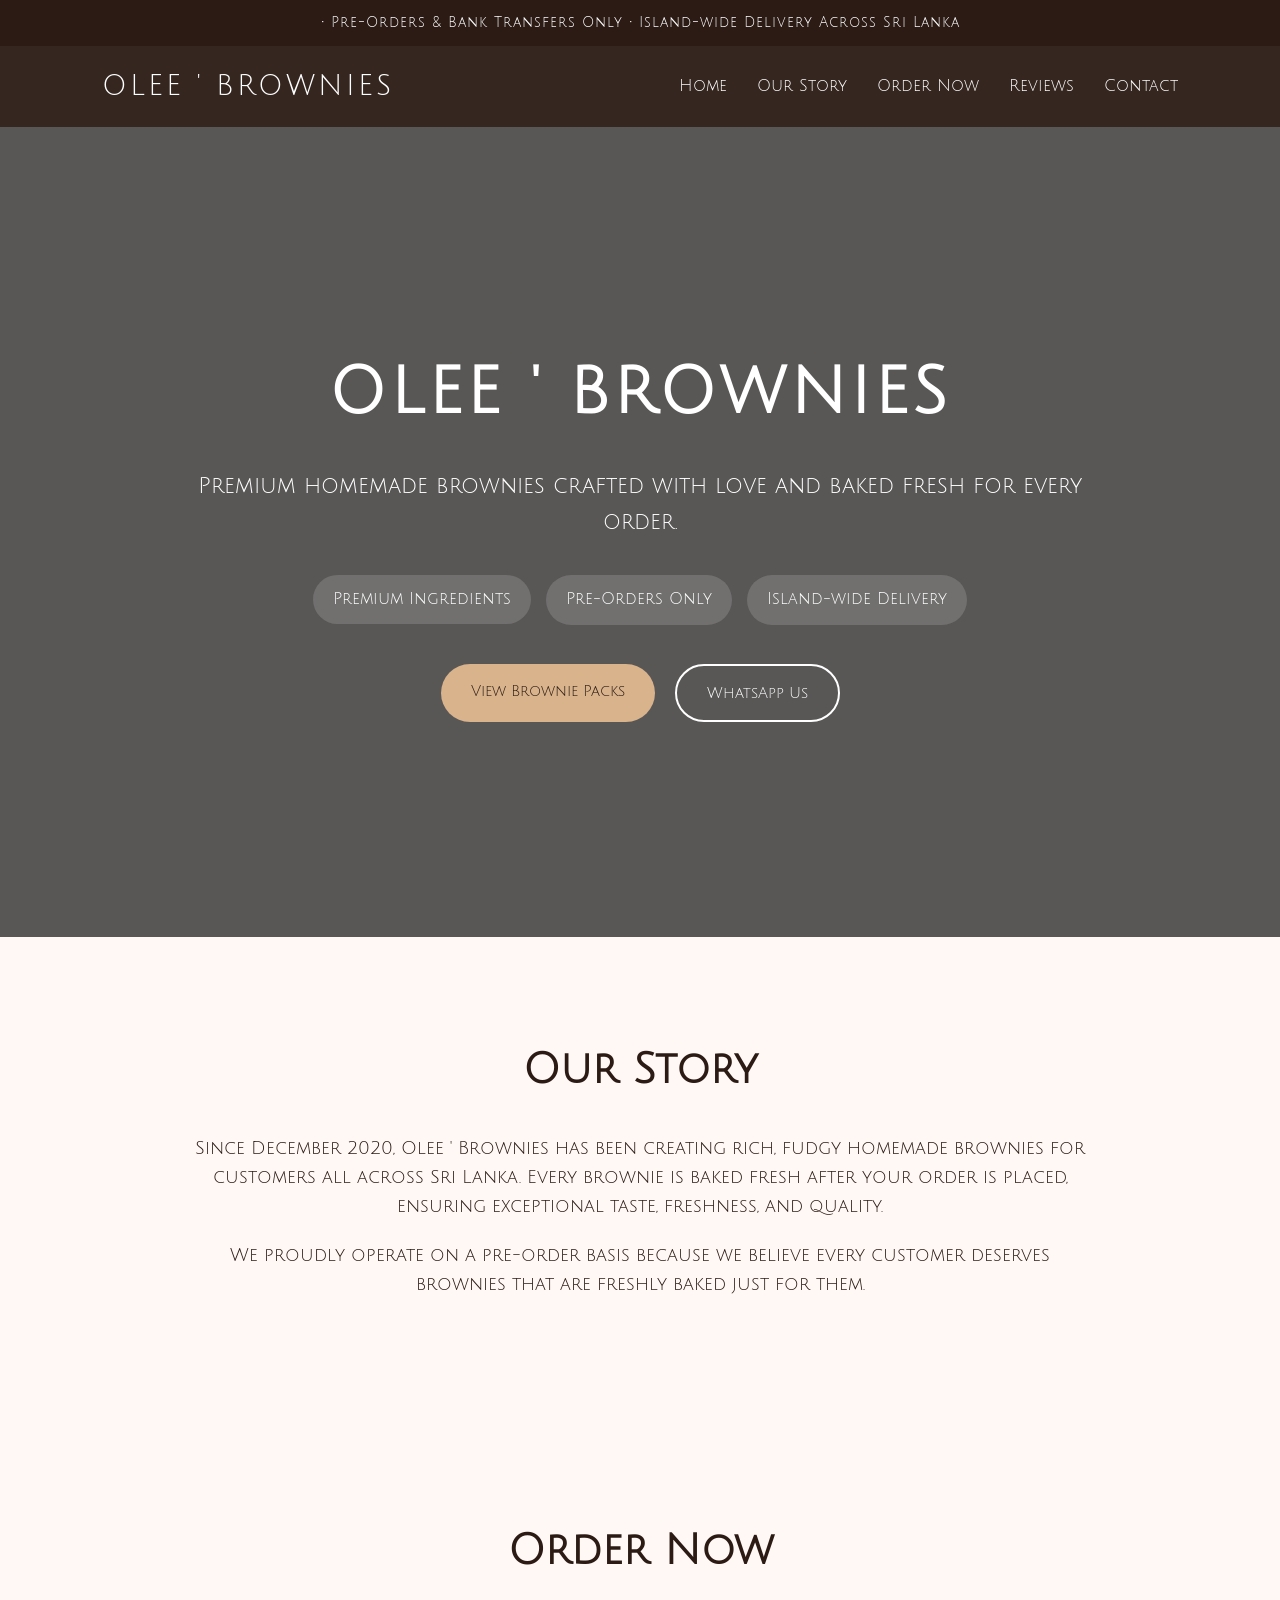
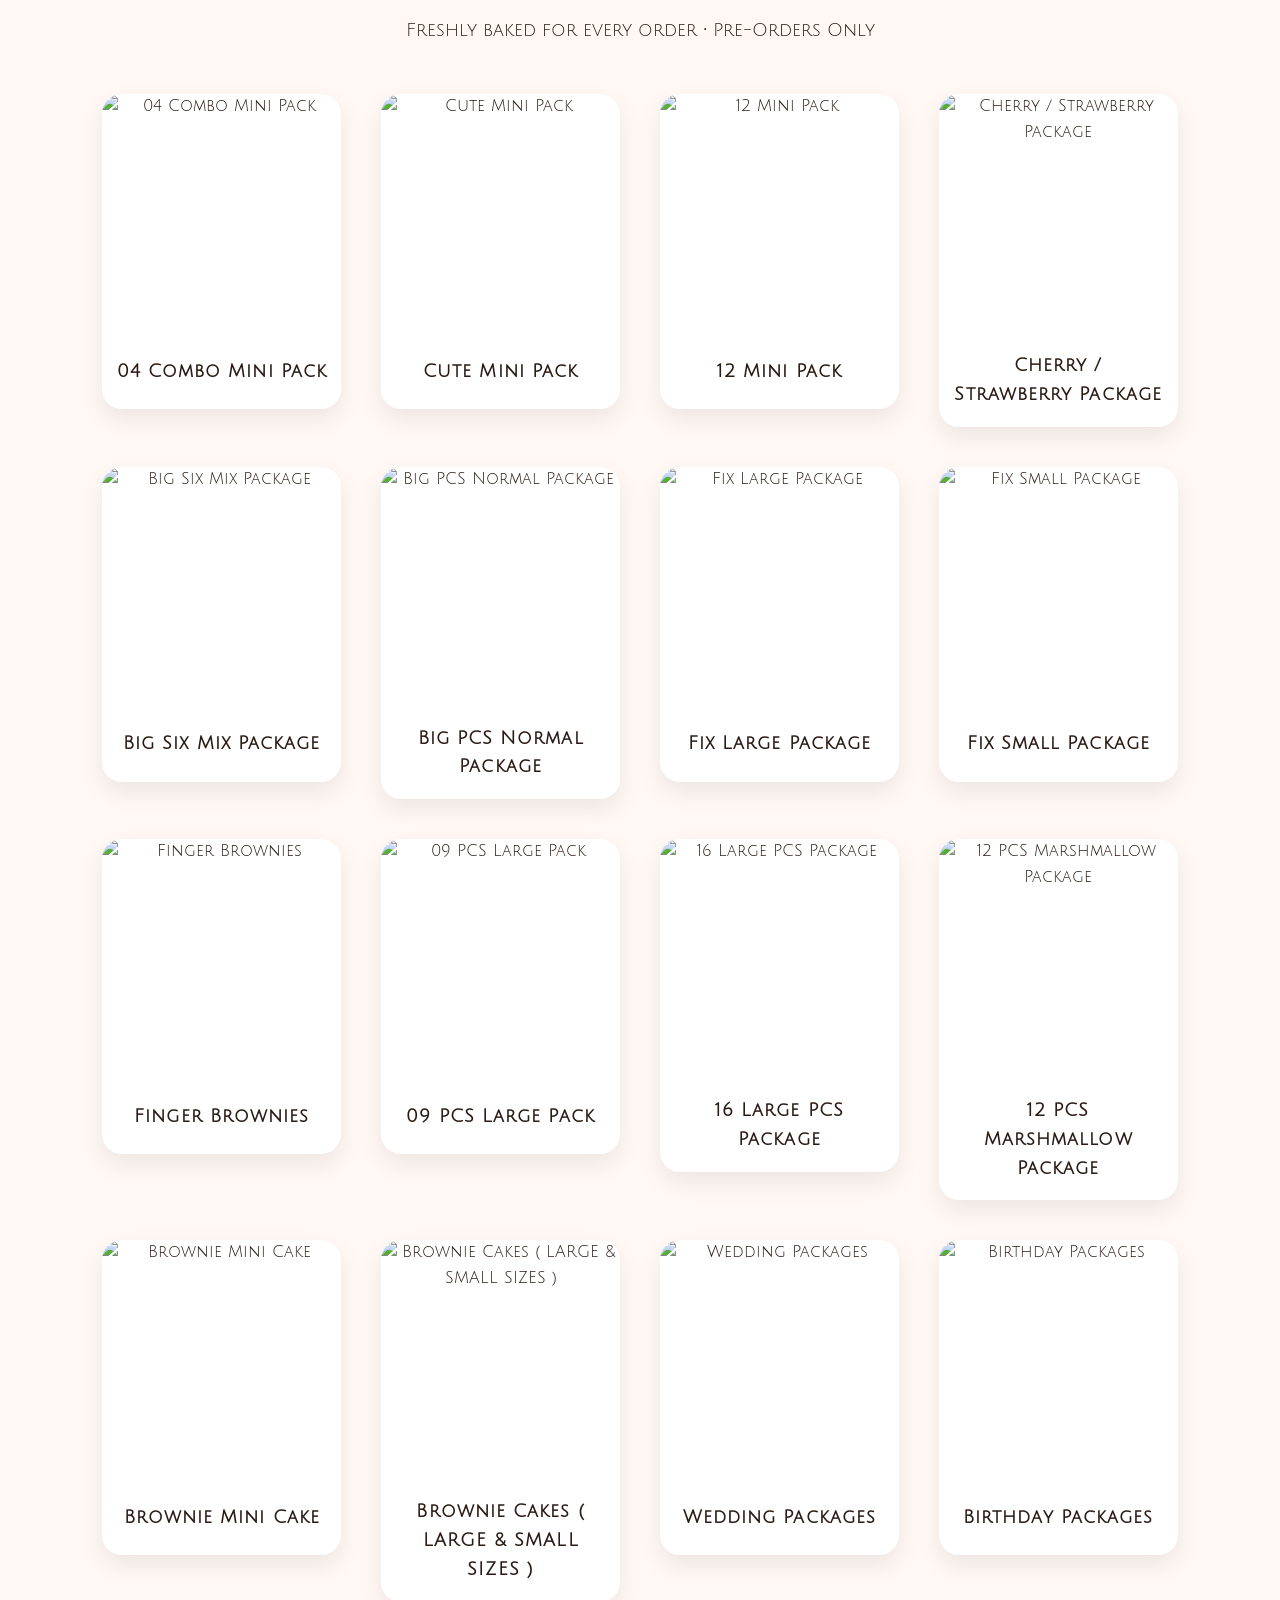
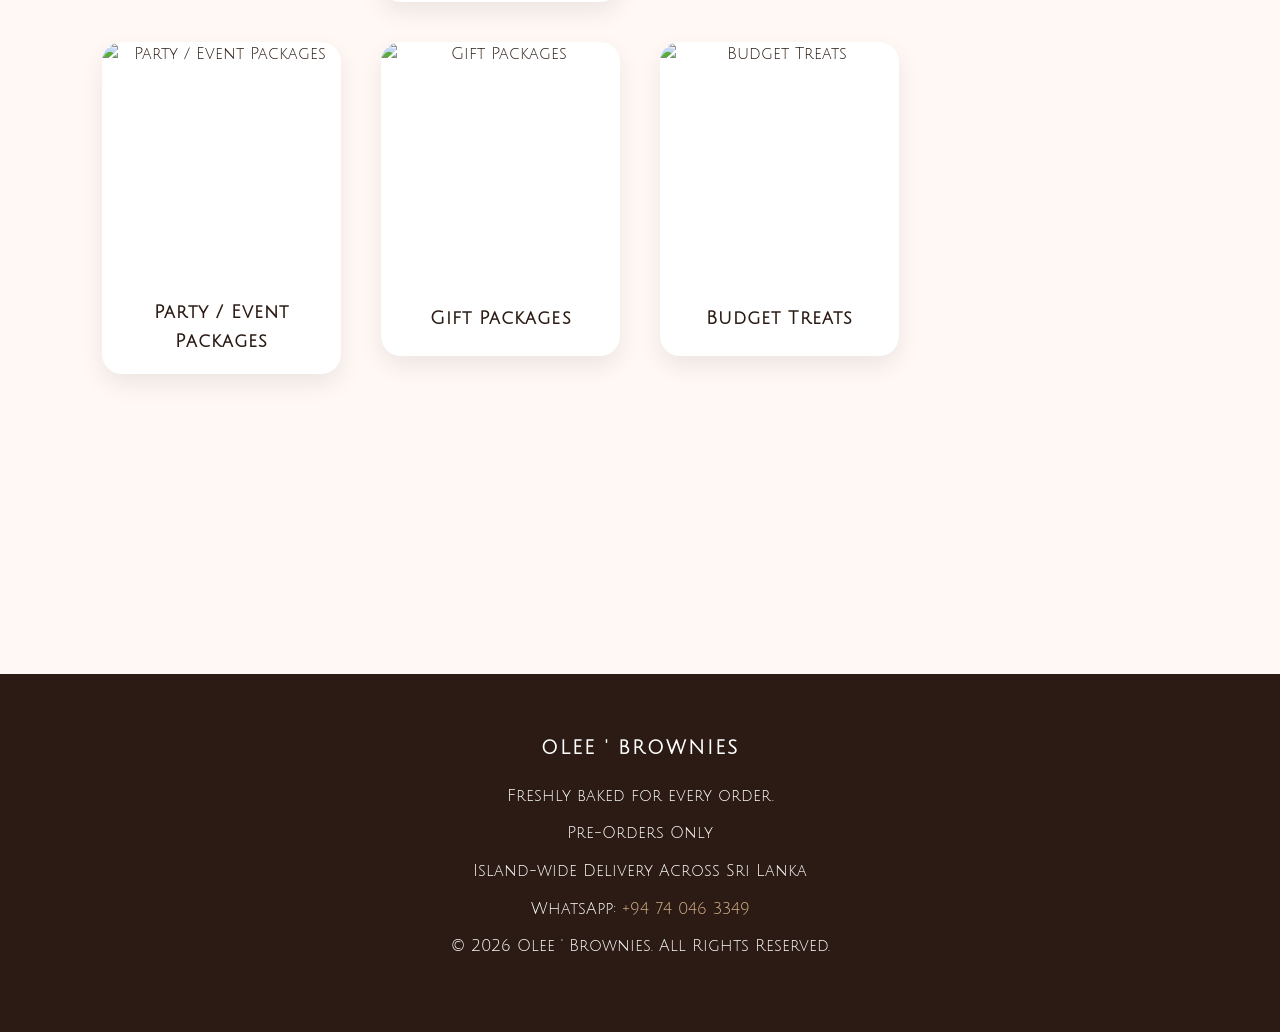
==== index.html @ cd7a1dc4 "added analytics added analytics" ====
<!DOCTYPE html>

<html lang="en">
<head>
<meta charset="utf-8"/>
<meta content="width=device-width, initial-scale=1.0" name="viewport"/>
<meta content="Olee ' Brownies offers premium homemade brownies, brownie cakes, wedding packages, birthday packages, gift boxes, and island-wide delivery across Sri Lanka. Freshly baked for every order." name="description"/>
<title>Olee ' Brownies | Premium Homemade Brownies &amp; Brownie Cakes in Sri Lanka</title>
<link href="images/logo.jpg" rel="icon" type="image/jpeg"/>
<link href="https://fonts.googleapis.com" rel="preconnect"/>
<link crossorigin="" href="https://fonts.gstatic.com" rel="preconnect"/>
<link href="https://fonts.googleapis.com/css2?family=Julius+Sans+One&amp;display=swap" rel="stylesheet"/>
<link href="style.css" rel="stylesheet"/>

<!-- Google Analytics -->
<script async src="https://www.googletagmanager.com/gtag/js?id=G-XQJYJ0SX4F"></script>
<script>
  window.dataLayer = window.dataLayer || [];
  function gtag(){dataLayer.push(arguments);}
  gtag('js', new Date());

  gtag('config', 'G-XQJYJ0SX4F');
</script>
</head>

<body>
<!-- Announcement Bar -->
<div class="announcement-bar">
          •  Pre-Orders &amp; Bank Transfers Only • Island-wide Delivery Across Sri Lanka
    </div>
<!-- Navigation -->
<nav class="navbar">
<div class="logo">OLEE ' BROWNIES</div>
<ul class="nav-links">
<li><a href="#home">Home</a></li>
<li><a href="#story">Our Story</a></li>
<li><a href="#products">Order Now</a></li>
<li><a href="#reviews">Reviews</a></li>
<li><a href="#contact">Contact</a></li>
</ul>
</nav>
<!-- Hero Section -->
<header class="hero" id="home">
<div class="hero-content">
<h1>OLEE ' BROWNIES</h1>
<p>
                Premium homemade brownies crafted with love and baked fresh for every order.
            </p>
<div class="hero-tags">
<span> Premium Ingredients</span>
<span> Pre-Orders Only</span>
<span> Island-wide Delivery</span>
</div>
<div class="hero-buttons">
<a class="btn primary" href="#products">
                    View Brownie Packs
                </a>
<a class="btn secondary" href="https://wa.me/94740463349" target="_blank">
                    WhatsApp Us
                </a>
</div>
</div>
</header>
<!-- Story -->
<section class="section" id="story">
<h2>Our Story</h2>
<p>
            Since December 2020, Olee ' Brownies has been creating rich,
            fudgy homemade brownies for customers all across Sri Lanka.

            Every brownie is baked fresh after your order is placed,
            ensuring exceptional taste, freshness, and quality.
        </p>
<p>
            We proudly operate on a pre-order basis because we believe
            every customer deserves brownies that are freshly baked just for them.
        </p>
</section>
<!-- Products -->
<section class="section" id="products"><h2>Order Now</h2><p class="section-subtitle">Freshly baked for every order • Pre-Orders Only</p><div class="catalog-grid" id="productGrid"></div></section>


<!-- Reviews -->
<section class="section" id="reviews">
<!-- Elfsight Google Reviews | Untitled Google Reviews -->
<script async="" src="https://elfsightcdn.com/platform.js"></script>
<div class="elfsight-app-b233a08d-9546-4396-a760-d1d3bc29a9dc" data-elfsight-app-lazy=""></div>
</section>
<!-- Contact -->
<footer class="footer" id="contact">
<h3>OLEE ' BROWNIES</h3>
<p>
            Freshly baked for every order.
        </p>
<p>
             Pre-Orders Only
        </p>
<p>
             Island-wide Delivery Across Sri Lanka
        </p>
<p>
             WhatsApp:
            <a href="https://wa.me/94740463349">
                +94 74 046 3349
            </a>
</p>
<p>
            © 2026 Olee ' Brownies. All Rights Reserved.
        </p>
</footer>
<script src="products.js"></script>
</body>

</html>
---- style.css ----
/* =========================
   GLOBAL STYLES
========================= */

*{
    margin:0;
    padding:0;
    box-sizing:border-box;
}

html{
    scroll-behavior:smooth;
}

body{
    font-family:"Julius Sans One", sans-serif;
    background:#fff8f5;
    color:#2b1b14;
    line-height:1.6;
}

/* =========================
   ANNOUNCEMENT BAR
========================= */

.announcement-bar{
    background:#2b1b14;
    color:white;
    text-align:center;
    padding:12px;
    font-size:14px;
    letter-spacing:1px;
}

/* =========================
   NAVBAR
========================= */

.navbar{
    position:sticky;
    top:0;
    width:100%;

    background:rgba(43,27,20,0.95);
    backdrop-filter:blur(10px);

    display:flex;
    justify-content:space-between;
    align-items:center;

    padding:18px 8%;
    z-index:1000;
}

.logo{
    color:white;
    font-size:28px;
    letter-spacing:3px;
}

.nav-links{
    display:flex;
    list-style:none;
    gap:30px;
}

.nav-links a{
    text-decoration:none;
    color:white;
    transition:0.3s;
}

.nav-links a:hover{
    color:#d9b38c;
}

/* =========================
   HERO SECTION
========================= */

.hero{
    min-height:90vh;

    display:flex;
    justify-content:center;
    align-items:center;

    text-align:center;
    padding:0 20px;

    background:
        linear-gradient(
            rgba(0,0,0,0.65),
            rgba(0,0,0,0.65)
        ),
        url("images/hero.jpg");

    background-size:cover;
    background-position:center;
}

.hero-content{
    max-width:900px;
    color:white;
}

.hero h1{
    font-size:64px;
    letter-spacing:4px;
    margin-bottom:25px;
}

.hero p{
    font-size:22px;
    margin-bottom:35px;
}

.hero-tags{
    display:flex;
    justify-content:center;
    flex-wrap:wrap;
    gap:15px;
    margin-bottom:40px;
}

.hero-tags span{
    background:rgba(255,255,255,0.15);
    padding:12px 20px;
    border-radius:30px;
    backdrop-filter:blur(5px);
}

.hero-buttons{
    display:flex;
    justify-content:center;
    flex-wrap:wrap;
    gap:20px;
}

.btn{
    text-decoration:none;
    padding:15px 30px;
    border-radius:50px;
    transition:0.3s;
    font-size:15px;
}

.primary{
    background:#d9b38c;
    color:#2b1b14;
}

.primary:hover{
    transform:translateY(-3px);
}

.secondary{
    border:2px solid white;
    color:white;
}

.secondary:hover{
    background:white;
    color:#2b1b14;
}

/* =========================
   SECTIONS
========================= */

.section{
    padding:100px 8%;
    text-align:center;
}

.section h2{
    font-size:42px;
    margin-bottom:30px;
}

.section p{
    max-width:900px;
    margin:auto;
    margin-bottom:20px;
    font-size:18px;
}

.section-subtitle{
    margin-bottom:50px;
}

/* =========================
   PRODUCTS GRID
========================= */

.products-grid{
    width:100%;
    max-width:1200px;
    margin:50px auto 0;

    display:grid !important;
    grid-template-columns:repeat(4, minmax(0, 1fr)) !important;

    gap:40px;

    align-items:start;
}

/* =========================
   PRODUCT CARD
========================= */

.product-card{
    width:100% !important;
    max-width:none !important;

    background:white;
    border-radius:20px;
    overflow:hidden;

    box-shadow:0 10px 25px rgba(0,0,0,0.08);

    transition:0.3s;
}

.product-card:hover{
    transform:translateY(-10px);
}

/* =========================
   NORMAL SINGLE PRODUCT IMAGE
========================= */

.product-card > img{
    display:block;

    width:100%;
    height:280px;

    object-fit:cover;
}

/* =========================
   NORMAL TWO-IMAGE PRODUCTS
========================= */

.product-images{
    display:flex;
    gap:10px;

    margin-bottom:15px;
}

.product-images img{
    display:block;

    width:50%;
    height:180px;

    object-fit:cover;
    border-radius:12px;
}

/* =========================
   PRODUCT TEXT
========================= */

.product-card h3{
    margin:18px 0 8px;
    padding:0 18px;

    font-size:20px;
}

.product-card p{
    padding:0 18px;
    margin-bottom:12px;

    font-size:15px;
}

.product-card h4{
    font-size:22px;
    margin-bottom:15px;
}

/* =========================
   ORDER BUTTON
========================= */

.order-btn{
    display:block;

    margin:15px 18px 18px;
    padding:13px;

    background:#25D366;
    color:white;

    text-decoration:none;
    text-align:center;

    border-radius:12px;

    transition:0.3s;
}

.order-btn:hover{
    transform:scale(1.03);
}

/* =========================
   04 COMBO MINI PACK SLIDER
   KEEP WORKING VERSION
========================= */

.product-slider{
    position:relative;

    width:100%;
    height:280px;

    overflow:hidden;

    background:#f5f5f5;
}

.slider-track{
    display:flex;

    width:200%;
    height:280px;

    transition:transform 0.4s ease;
}

.slider-track img{
    display:block;

    width:50% !important;
    height:280px !important;

    object-fit:cover !important;

    flex-shrink:0;
}

/* =========================
   SLIDER ARROWS
========================= */

.slider-btn{
    position:absolute;

    top:50%;
    transform:translateY(-50%);

    width:42px;
    height:42px;

    border:none;
    border-radius:50%;

    background:rgba(43,27,20,0.75);
    color:white;

    font-size:22px;

    cursor:pointer;

    display:flex;
    align-items:center;
    justify-content:center;

    z-index:10;
}

.slider-btn:hover{
    background:rgba(43,27,20,0.95);
}

.slider-prev{
    left:12px;
}

.slider-next{
    right:12px;
}

/* =========================
   SLIDER DOTS
========================= */

.slider-dots{
    position:absolute;

    bottom:12px;
    left:50%;

    transform:translateX(-50%);

    display:flex;
    gap:8px;

    z-index:10;
}

.slider-dot{
    width:9px;
    height:9px;

    border-radius:50%;

    background:rgba(255,255,255,0.7);

    cursor:pointer;
}

.slider-dot.active{
    background:white;
}

/* =========================
   REVIEWS
========================= */

.review-card{
    max-width:700px;

    margin:30px auto;

    background:white;

    padding:30px;

    border-radius:20px;

    box-shadow:0 10px 25px rgba(0,0,0,0.08);
}

/* =========================
   FOOTER
========================= */

.footer{
    background:#2b1b14;
    color:white;

    text-align:center;

    padding:60px 20px;
}

.footer h3{
    margin-bottom:20px;
    letter-spacing:2px;
}

.footer p{
    margin-bottom:12px;
}

.footer a{
    color:#d9b38c;
    text-decoration:none;
}

/* =========================
   LARGE TABLET / SMALL DESKTOP
========================= */

@media(max-width:1250px){

    .products-grid{
        grid-template-columns:repeat(3,250px);
        column-gap:40px;
        row-gap:45px;
    }

}

/* =========================
   TABLET
========================= */

@media(max-width:900px){

    .products-grid{
        grid-template-columns:repeat(2,250px);
        column-gap:35px;
        row-gap:40px;
    }

}

/* =========================
   MOBILE
========================= */

@media(max-width:768px){

    .navbar{
        flex-direction:column;
        gap:20px;
        padding:20px;
    }

    .nav-links{
        flex-wrap:wrap;
        justify-content:center;
        gap:15px;
    }

    .hero h1{
        font-size:42px;
    }

    .hero p{
        font-size:18px;
    }

    .hero-buttons{
        flex-direction:column;
        align-items:center;
    }

    .btn{
        width:250px;
    }

    .section{
        padding:80px 20px;
    }

    .section h2{
        font-size:34px;
    }

    .products-grid{
        grid-template-columns:repeat(2,250px);
        column-gap:25px;
        row-gap:35px;
    }

}

/* =========================
   SMALL MOBILE
========================= */

@media(max-width:560px){

    .products-grid{
        grid-template-columns:250px;
        justify-content:center;
        row-gap:35px;
    }

    .product-card{
        width:250px;
    }

}
@media(max-width:1100px){

    .products-grid{
        grid-template-columns:repeat(3, minmax(0,1fr)) !important;
    }

}

@media(max-width:800px){

    .products-grid{
        grid-template-columns:repeat(2, minmax(0,1fr)) !important;
    }

}

@media(max-width:550px){

    .products-grid{
        grid-template-columns:1fr !important;
        max-width:280px;
    }

}

/* =========================
   NEW PRODUCT CATALOG CARDS
   ========================= */

.catalog-grid{
    width:100%;
    max-width:1200px;
    margin:50px auto 0;
    display:grid;
    grid-template-columns:repeat(4, minmax(0, 1fr));
    gap:40px;
    align-items:start;
}

.catalog-card{
    display:block;
    width:100%;
    background:white;
    color:#2b1b14;
    text-decoration:none;
    border-radius:20px;
    overflow:hidden;
    box-shadow:0 10px 25px rgba(0,0,0,0.08);
    transition:transform .3s ease, box-shadow .3s ease;
}

.catalog-card:hover{
    transform:translateY(-8px);
    box-shadow:0 14px 30px rgba(0,0,0,0.12);
}

.catalog-card-image{
    display:block;
    width:100%;
    aspect-ratio:1 / 1;
    object-fit:cover;
}

.catalog-card-name{
    min-height:76px;
    display:flex;
    align-items:center;
    justify-content:center;
    text-align:center;
    padding:18px 14px;
    font-size:18px;
    letter-spacing:.06em;
}

/* =========================
   PRODUCT DETAILS PAGE
   ========================= */

.details-back-top{
    color:white;
    text-decoration:none;
    font-size:14px;
    border:1px solid rgba(255,255,255,.45);
    padding:10px 16px;
    border-radius:30px;
}

.product-details-page{
    padding:70px 8% 100px;
}

.details-layout{
    max-width:1150px;
    margin:0 auto;
    display:grid;
    grid-template-columns:minmax(0,1.05fr) minmax(0,.95fr);
    gap:55px;
    align-items:start;
}

.details-main-image-wrap{
    position:relative;
    width:100%;
    overflow:hidden;
    border-radius:22px;
    background:#f5f5f5;
}

.details-main-image{
    display:block;
    width:100%;
    aspect-ratio:1 / 1;
    object-fit:cover;
}

.details-arrow{
    position:absolute;
    top:50%;
    transform:translateY(-50%);
    width:44px;
    height:44px;
    border:0;
    border-radius:50%;
    background:rgba(43,27,20,.75);
    color:white;
    font-size:22px;
    cursor:pointer;
}

.details-prev{left:14px}
.details-next{right:14px}

.details-thumbnails{
    display:flex;
    gap:12px;
    margin-top:14px;
    flex-wrap:wrap;
}

.details-thumb{
    width:78px;
    height:78px;
    padding:0;
    overflow:hidden;
    border:2px solid transparent;
    border-radius:12px;
    background:none;
    cursor:pointer;
}

.details-thumb.active{border-color:#2b1b14}

.details-thumb img{
    display:block;
    width:100%;
    height:100%;
    object-fit:cover;
}

.details-info{
    padding-top:10px;
}

.details-label{
    font-size:12px;
    letter-spacing:2px;
    opacity:.6;
    margin-bottom:14px;
}

.details-info h1{
    font-size:38px;
    line-height:1.25;
    letter-spacing:2px;
}

.details-price{
    font-size:25px;
    margin:24px 0;
}

.details-divider{
    height:1px;
    background:rgba(43,27,20,.12);
    margin:25px 0;
}

.details-info h2{
    font-size:17px;
    letter-spacing:1px;
    margin-bottom:14px;
}

.details-info > p{
    font-size:16px;
    line-height:2;
    white-space:pre-line;
    opacity:.75;
}

.details-order-btn{
    display:block;
    margin-top:30px;
    padding:16px 18px;
    background:#25D366;
    color:white;
    text-align:center;
    text-decoration:none;
    border-radius:12px;
    transition:.3s;
}

.details-order-btn:hover{transform:scale(1.02)}

.product-not-found{
    max-width:700px;
    margin:80px auto;
    text-align:center;
}

.back-products{
    display:inline-block;
    margin-top:20px;
    color:#2b1b14;
}

@media(max-width:1150px){
    .catalog-grid{grid-template-columns:repeat(3,minmax(0,1fr));}
}

@media(max-width:900px){
    .catalog-grid{grid-template-columns:repeat(2,minmax(0,1fr)); gap:30px;}
    .details-layout{grid-template-columns:1fr; gap:35px;}
}

@media(max-width:600px){
    .catalog-grid{grid-template-columns:1fr; max-width:330px;}
    .catalog-card-name{min-height:68px; font-size:17px;}
    .product-details-page{padding:45px 20px 70px;}
    .details-info h1{font-size:30px;}
    .details-back-top{font-size:12px; padding:8px 12px;}
}
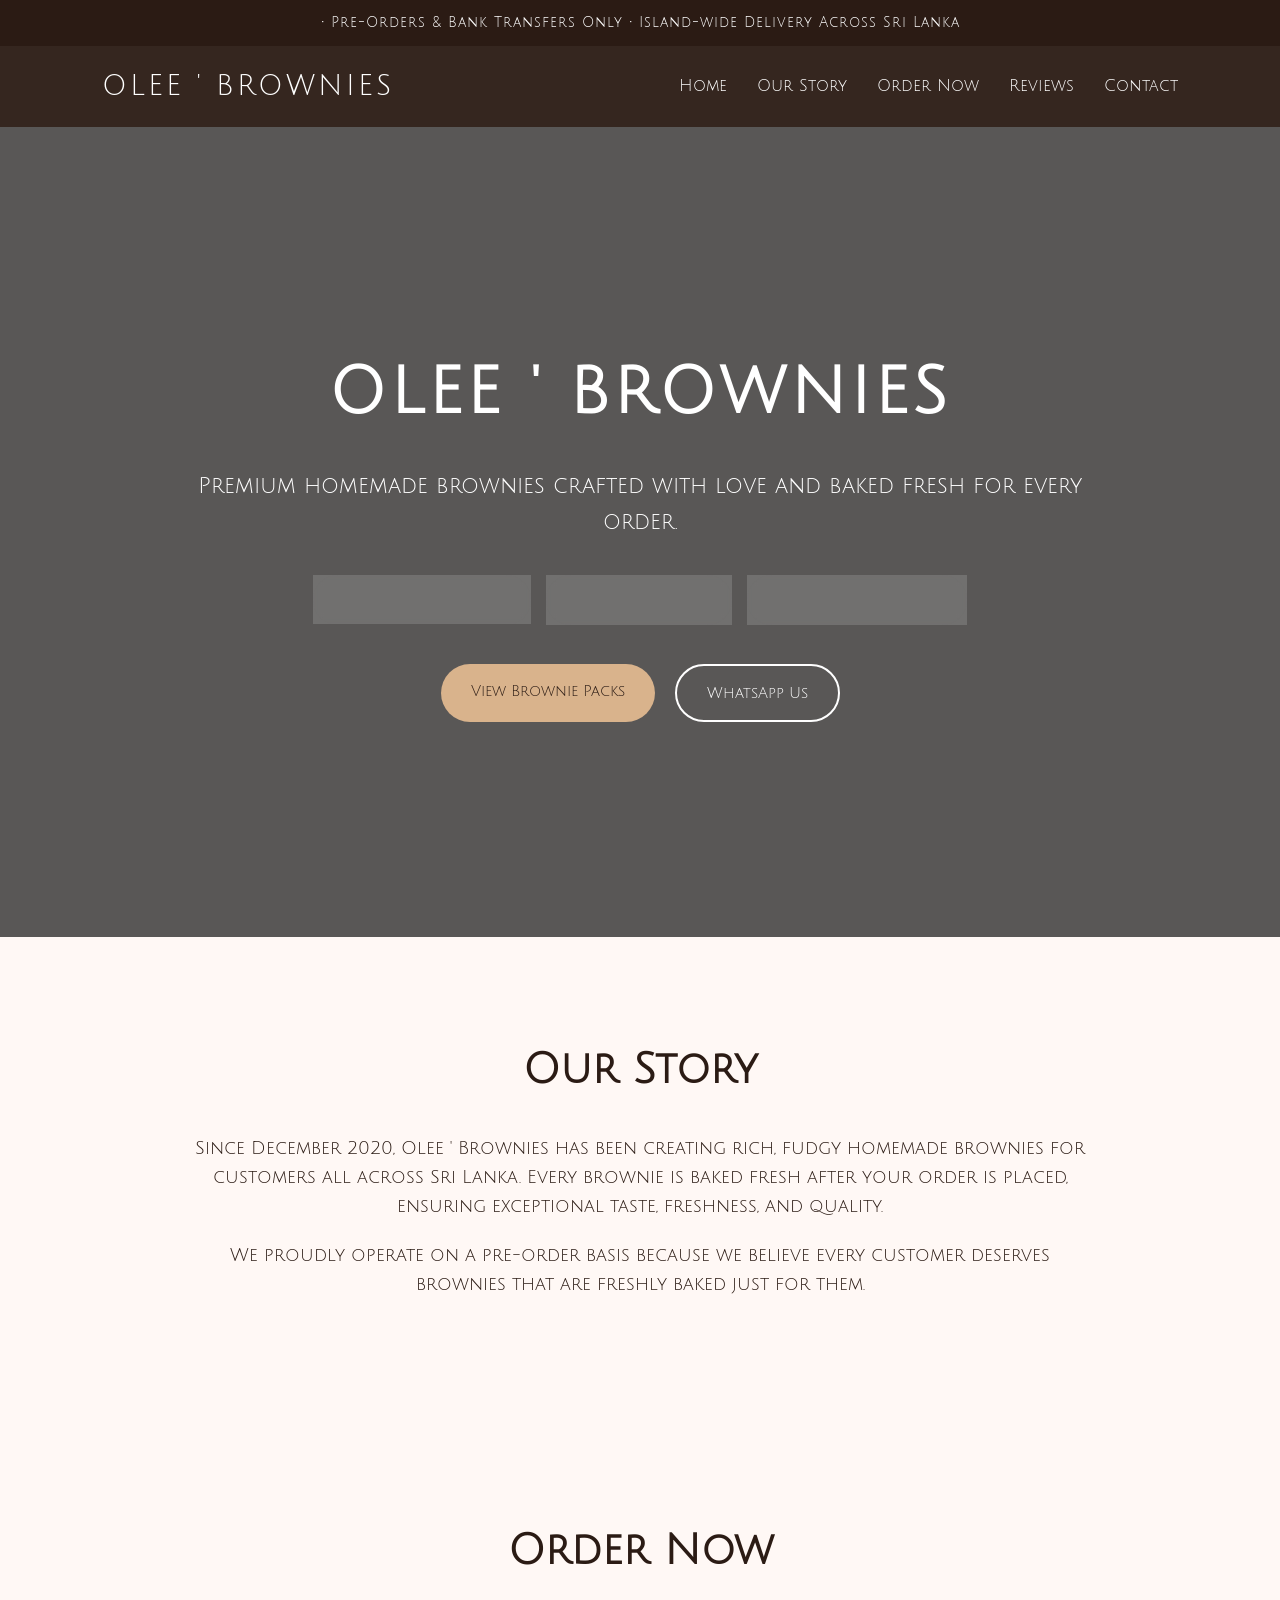
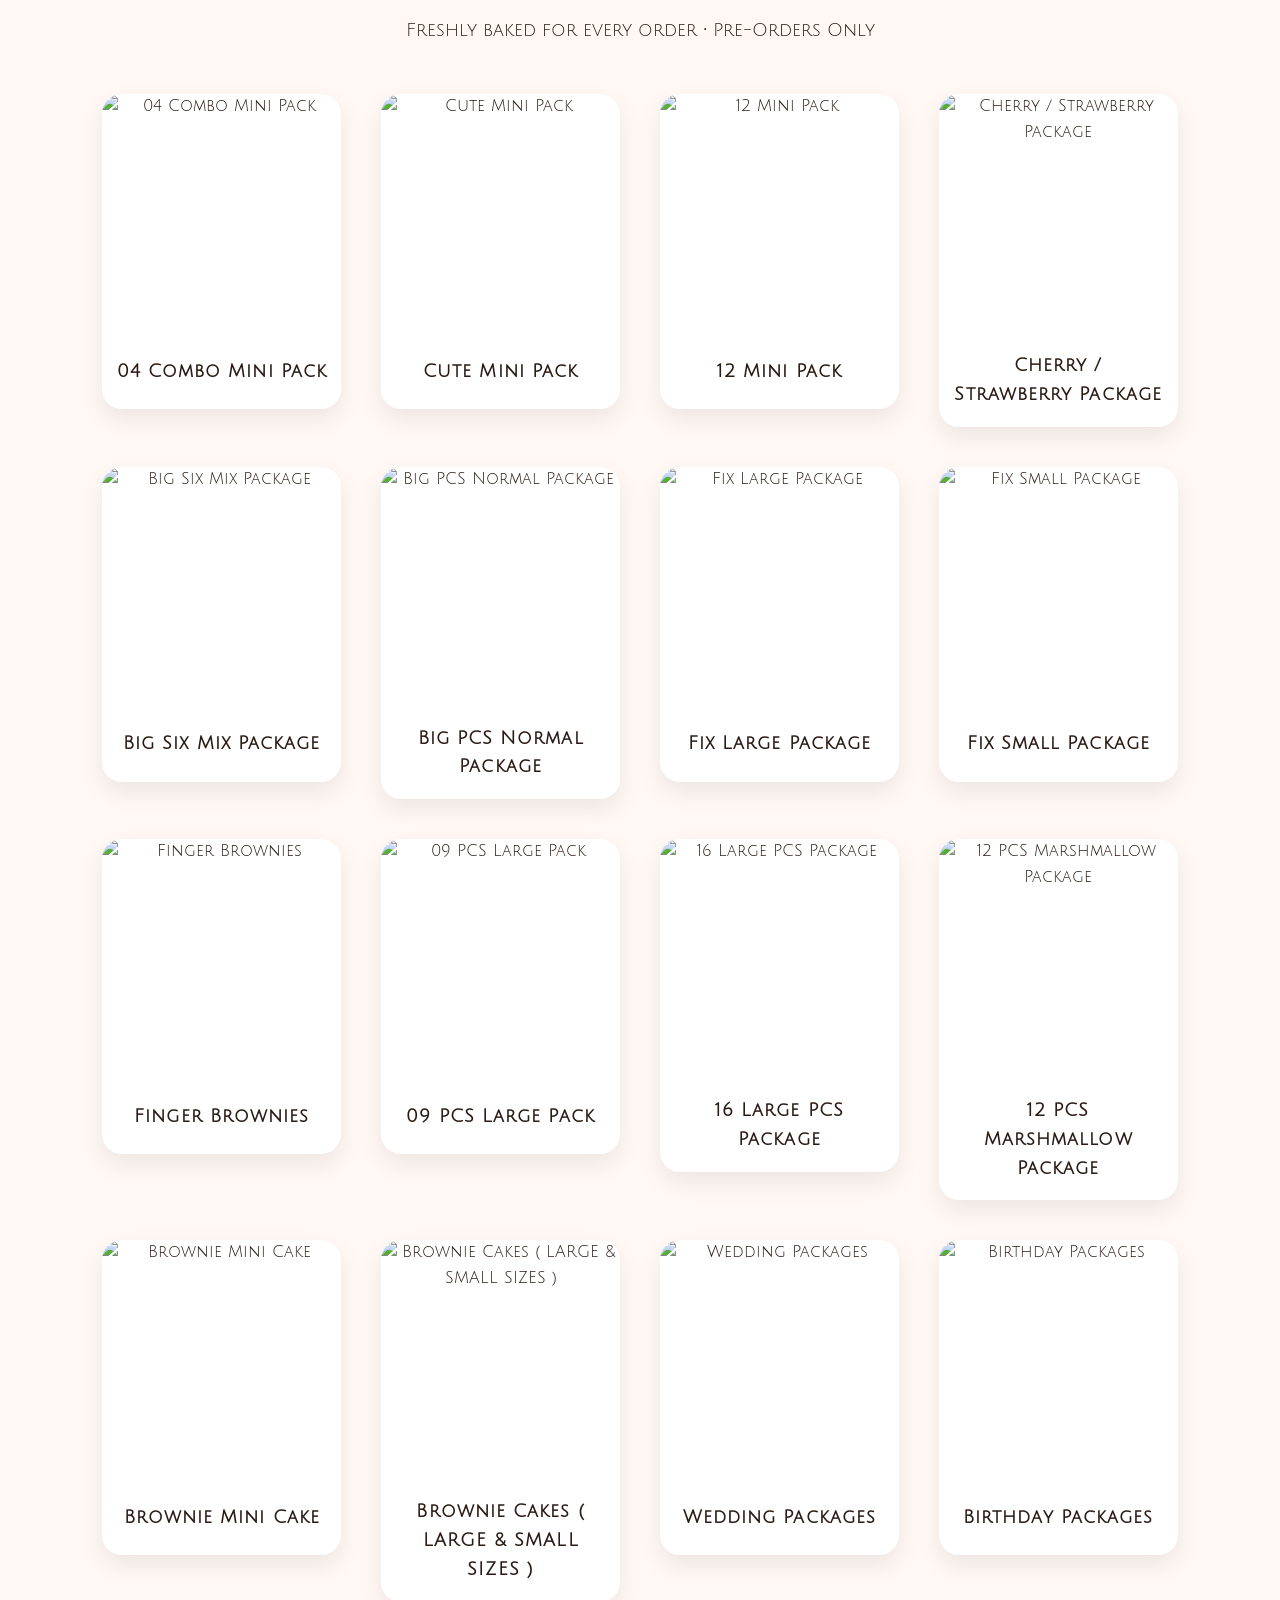
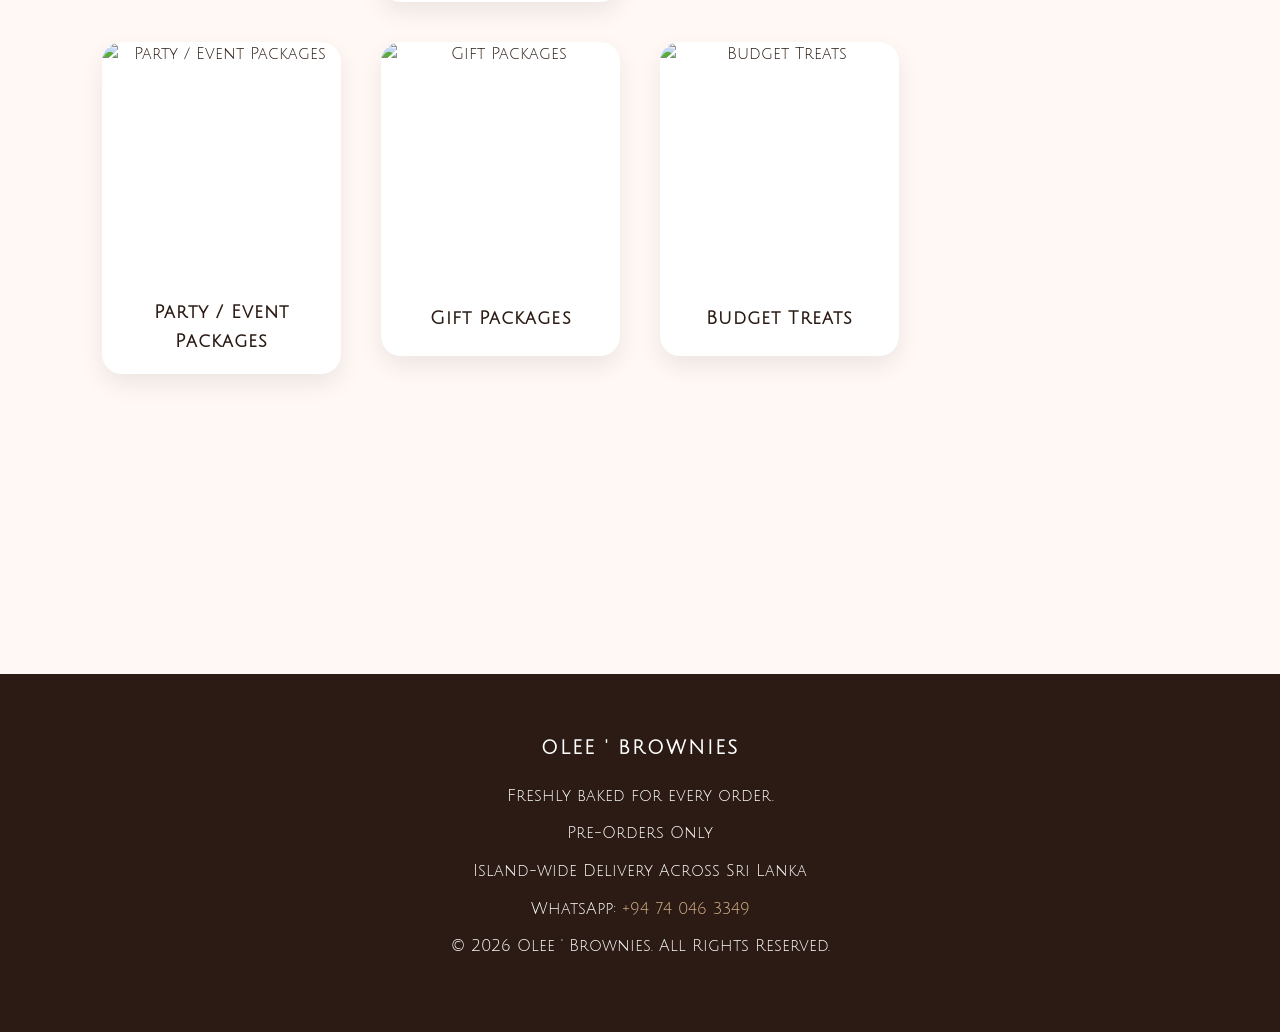
==== commit 215e4591: "Add Open Graph metadata" ====
--- a/index.html
+++ b/index.html
@@ -5,6 +5,13 @@
 <meta charset="utf-8"/>
 <meta content="width=device-width, initial-scale=1.0" name="viewport"/>
 <meta content="Olee ' Brownies offers premium homemade brownies, brownie cakes, wedding packages, birthday packages, gift boxes, and island-wide delivery across Sri Lanka. Freshly baked for every order." name="description"/>
+<!-- Open Graph / Social Sharing SEO -->
+<meta property="og:type" content="website"/>
+<meta property="og:title" content="Olee ' Brownies | Premium Homemade Brownies in Sri Lanka"/>
+<meta property="og:description" content="Discover freshly baked homemade brownies, brownie cakes, gift packages and more. Pre-orders with island-wide delivery across Sri Lanka."/>
+<meta property="og:url" content="https://asaranga-94.github.io/olee-brownies-website/"/>
+<meta property="og:image" content="https://asaranga-94.github.io/olee-brownies-website/images/hero.jpg"/>
+<meta property="og:site_name" content="Olee ' Brownies"/>
 <title>Olee ' Brownies | Premium Homemade Brownies &amp; Brownie Cakes in Sri Lanka</title>
 <link href="images/logo.jpg" rel="icon" type="image/jpeg"/>
 <link href="https://fonts.googleapis.com" rel="preconnect"/>
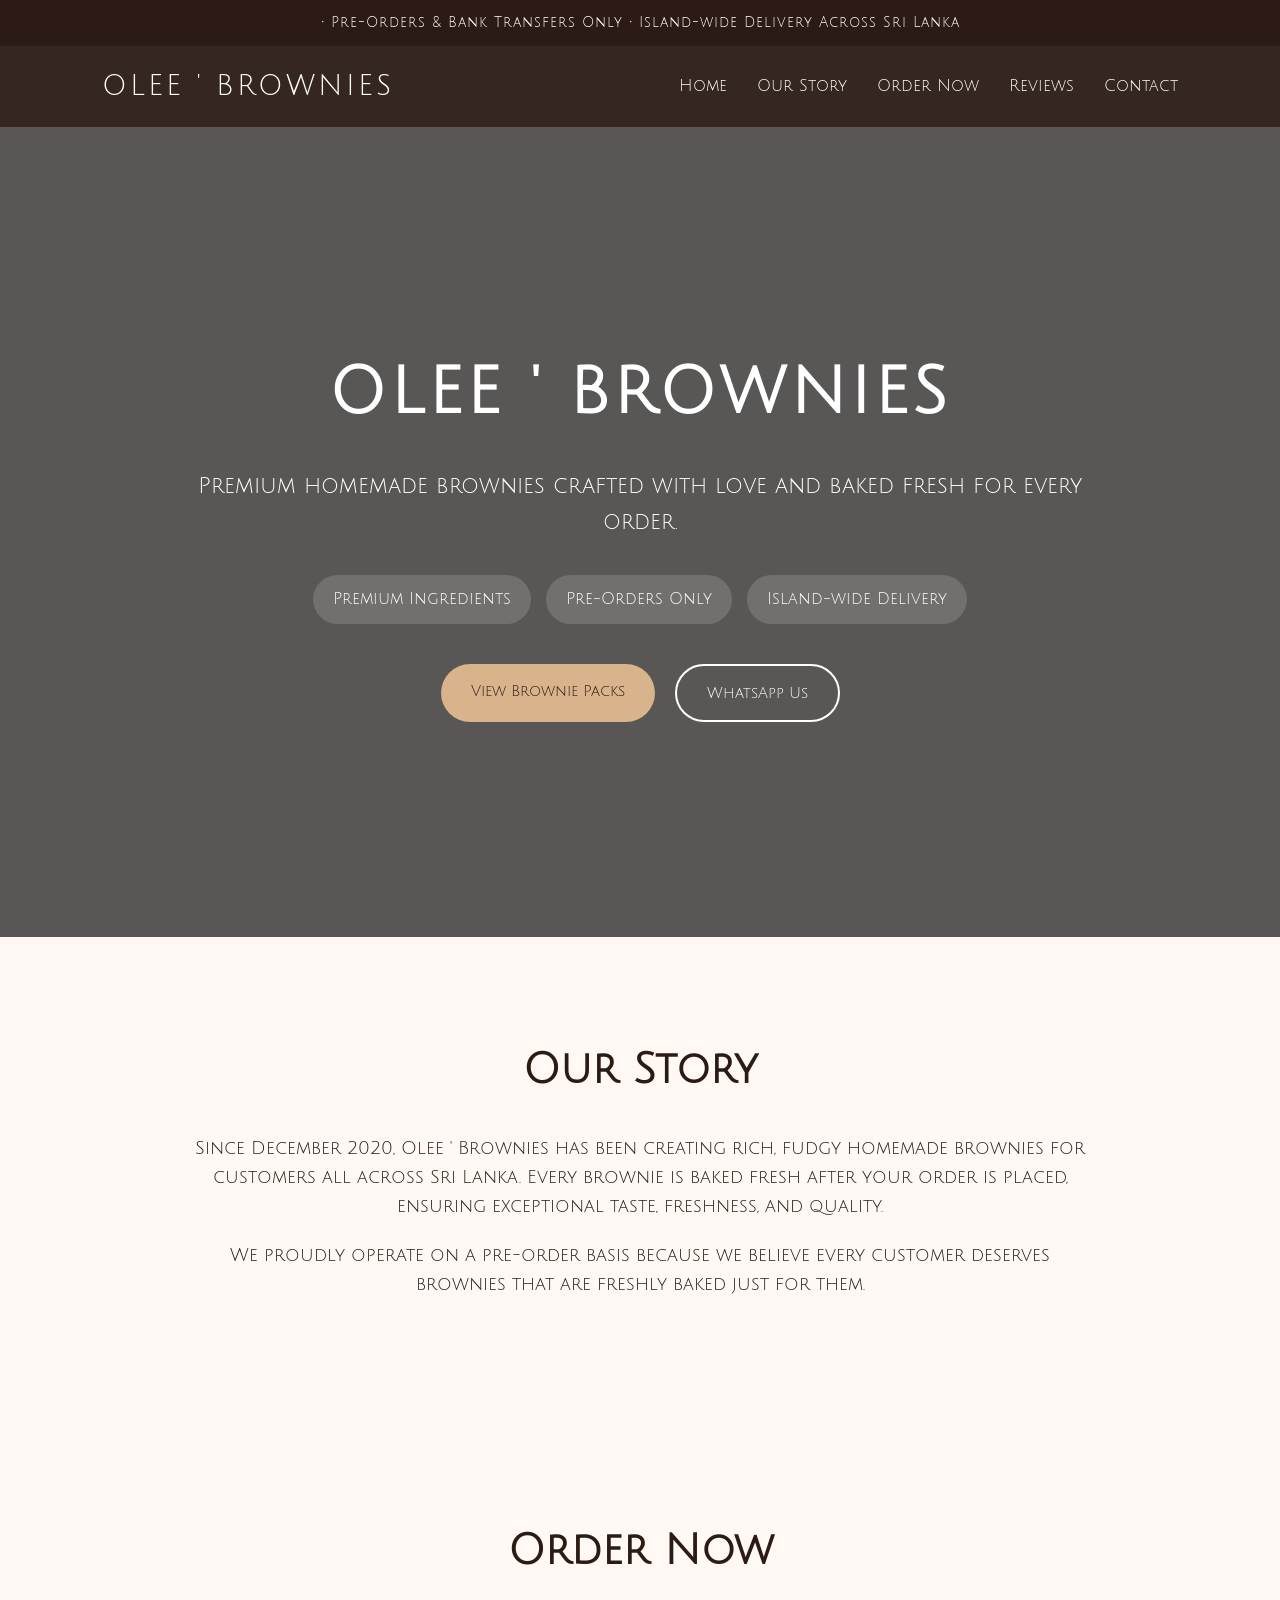
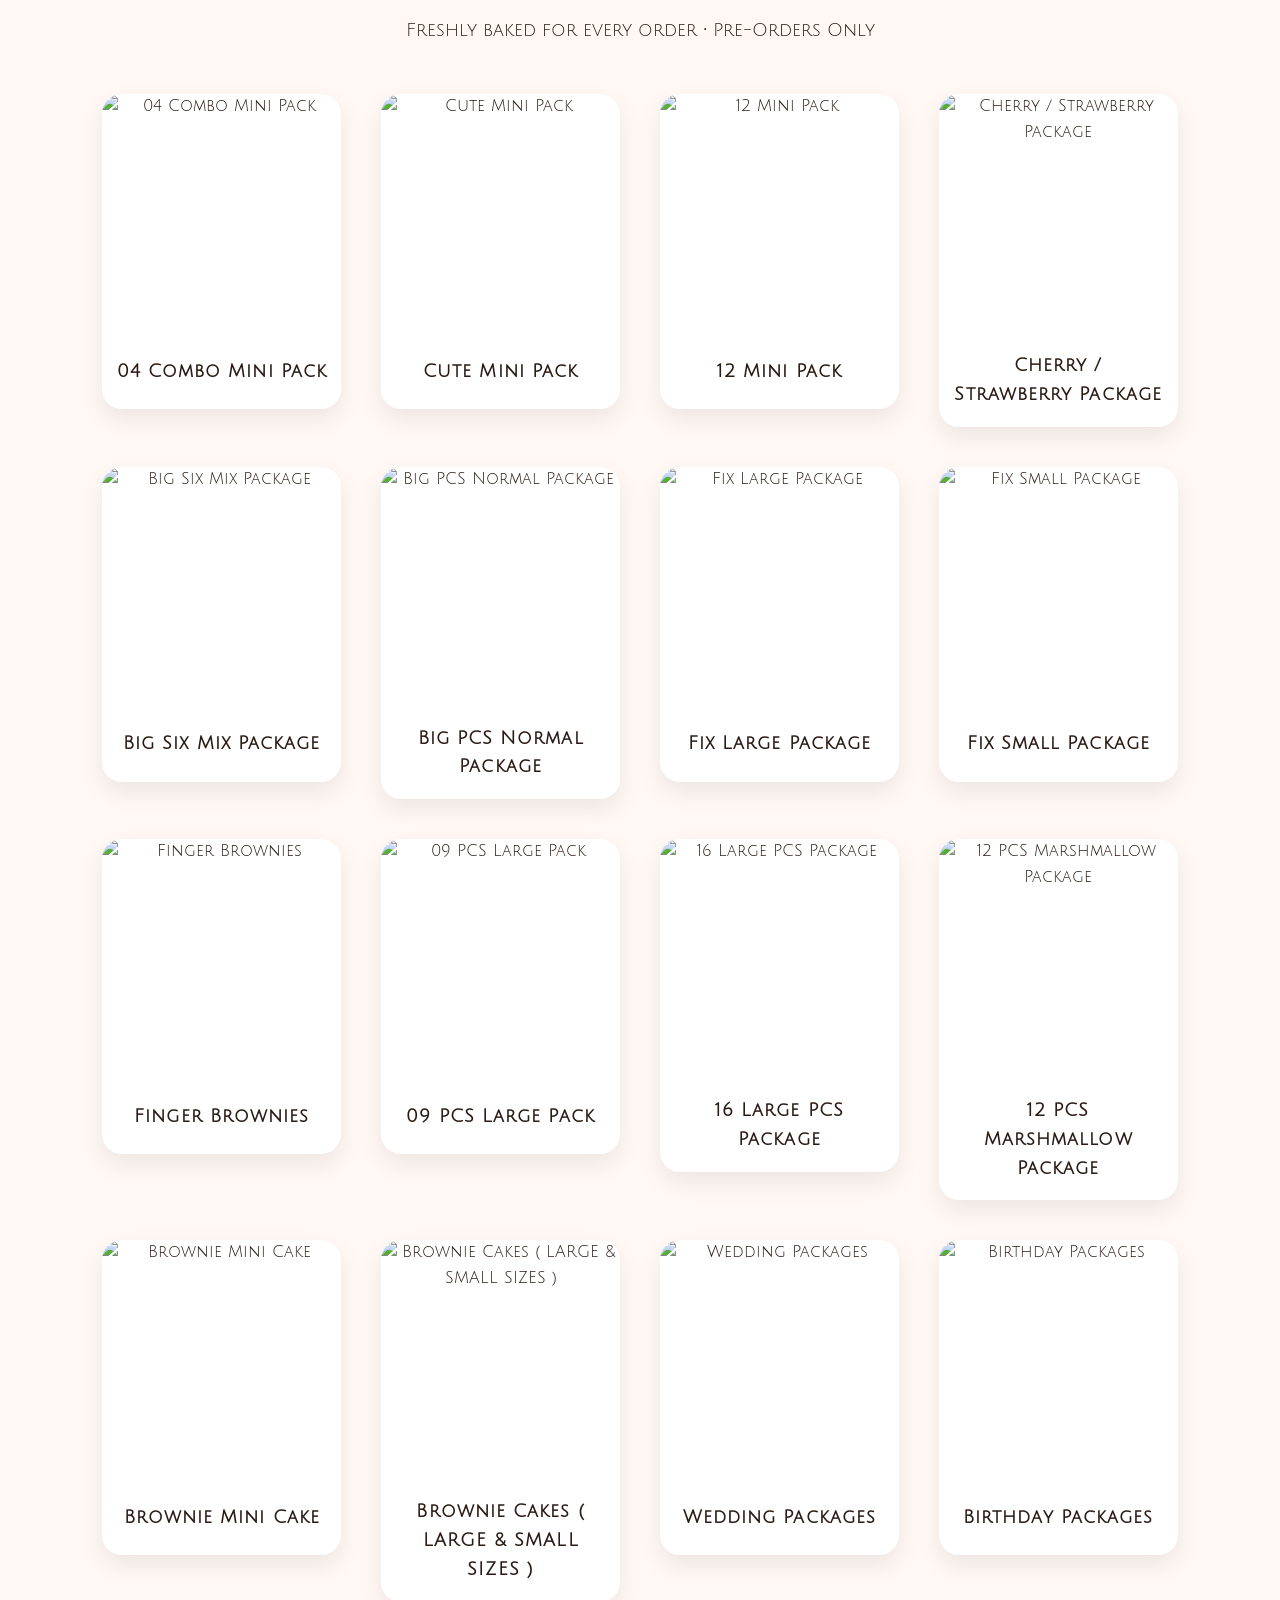
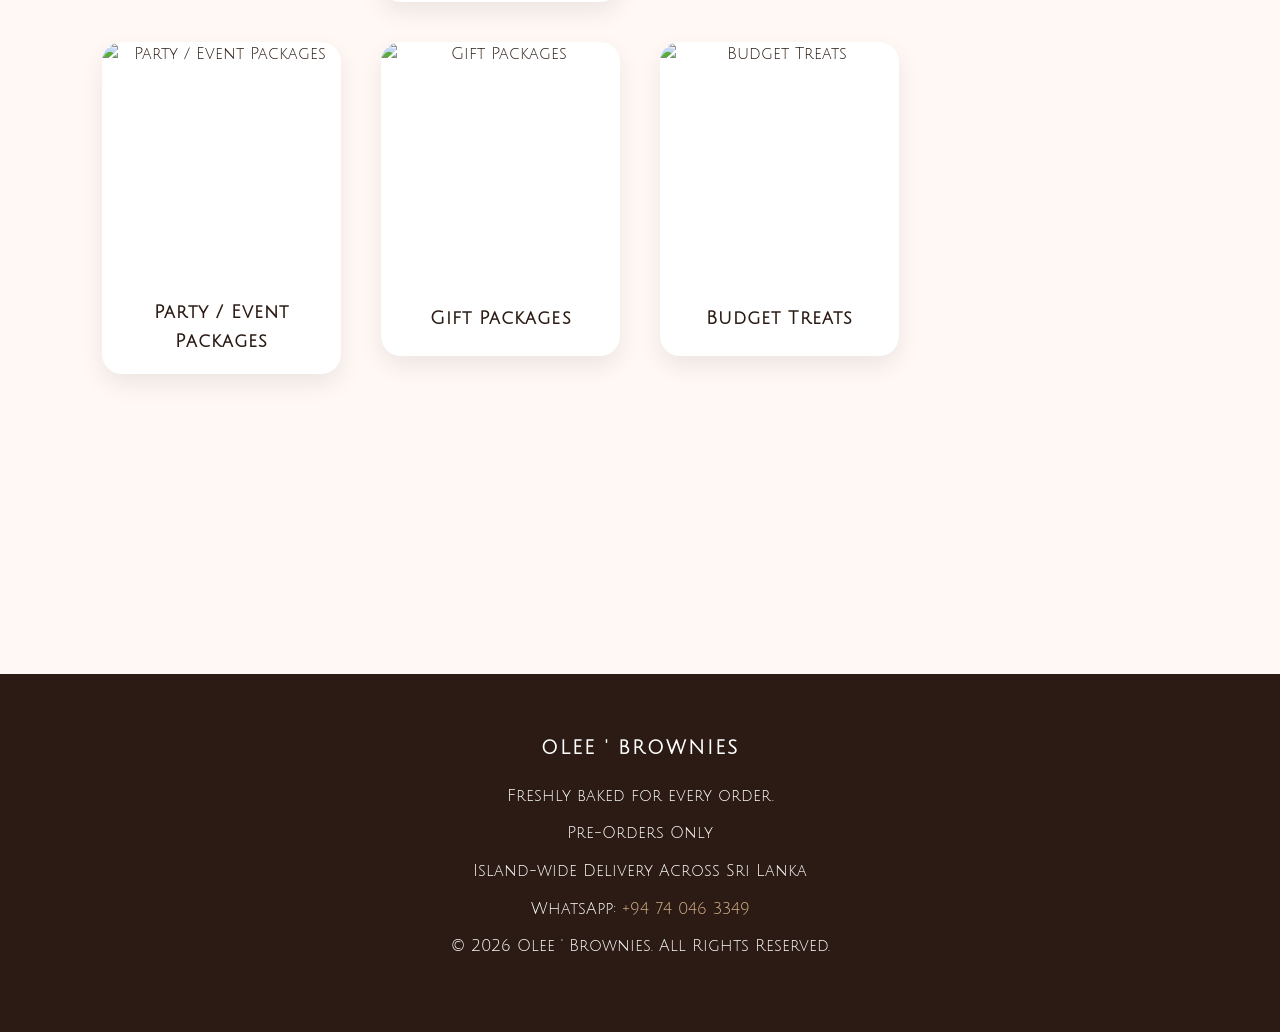
==== commit 268020fe: "Use logo for social sharing preview" ====
--- a/index.html
+++ b/index.html
@@ -10,7 +10,7 @@
 <meta property="og:title" content="Olee ' Brownies | Premium Homemade Brownies in Sri Lanka"/>
 <meta property="og:description" content="Discover freshly baked homemade brownies, brownie cakes, gift packages and more. Pre-orders with island-wide delivery across Sri Lanka."/>
 <meta property="og:url" content="https://asaranga-94.github.io/olee-brownies-website/"/>
-<meta property="og:image" content="https://asaranga-94.github.io/olee-brownies-website/images/hero.jpg"/>
+<meta property="og:image" content="https://asaranga-94.github.io/olee-brownies-website/images/logo.jpg"/>
 <meta property="og:site_name" content="Olee ' Brownies"/>
 <title>Olee ' Brownies | Premium Homemade Brownies &amp; Brownie Cakes in Sri Lanka</title>
 <link href="images/logo.jpg" rel="icon" type="image/jpeg"/>
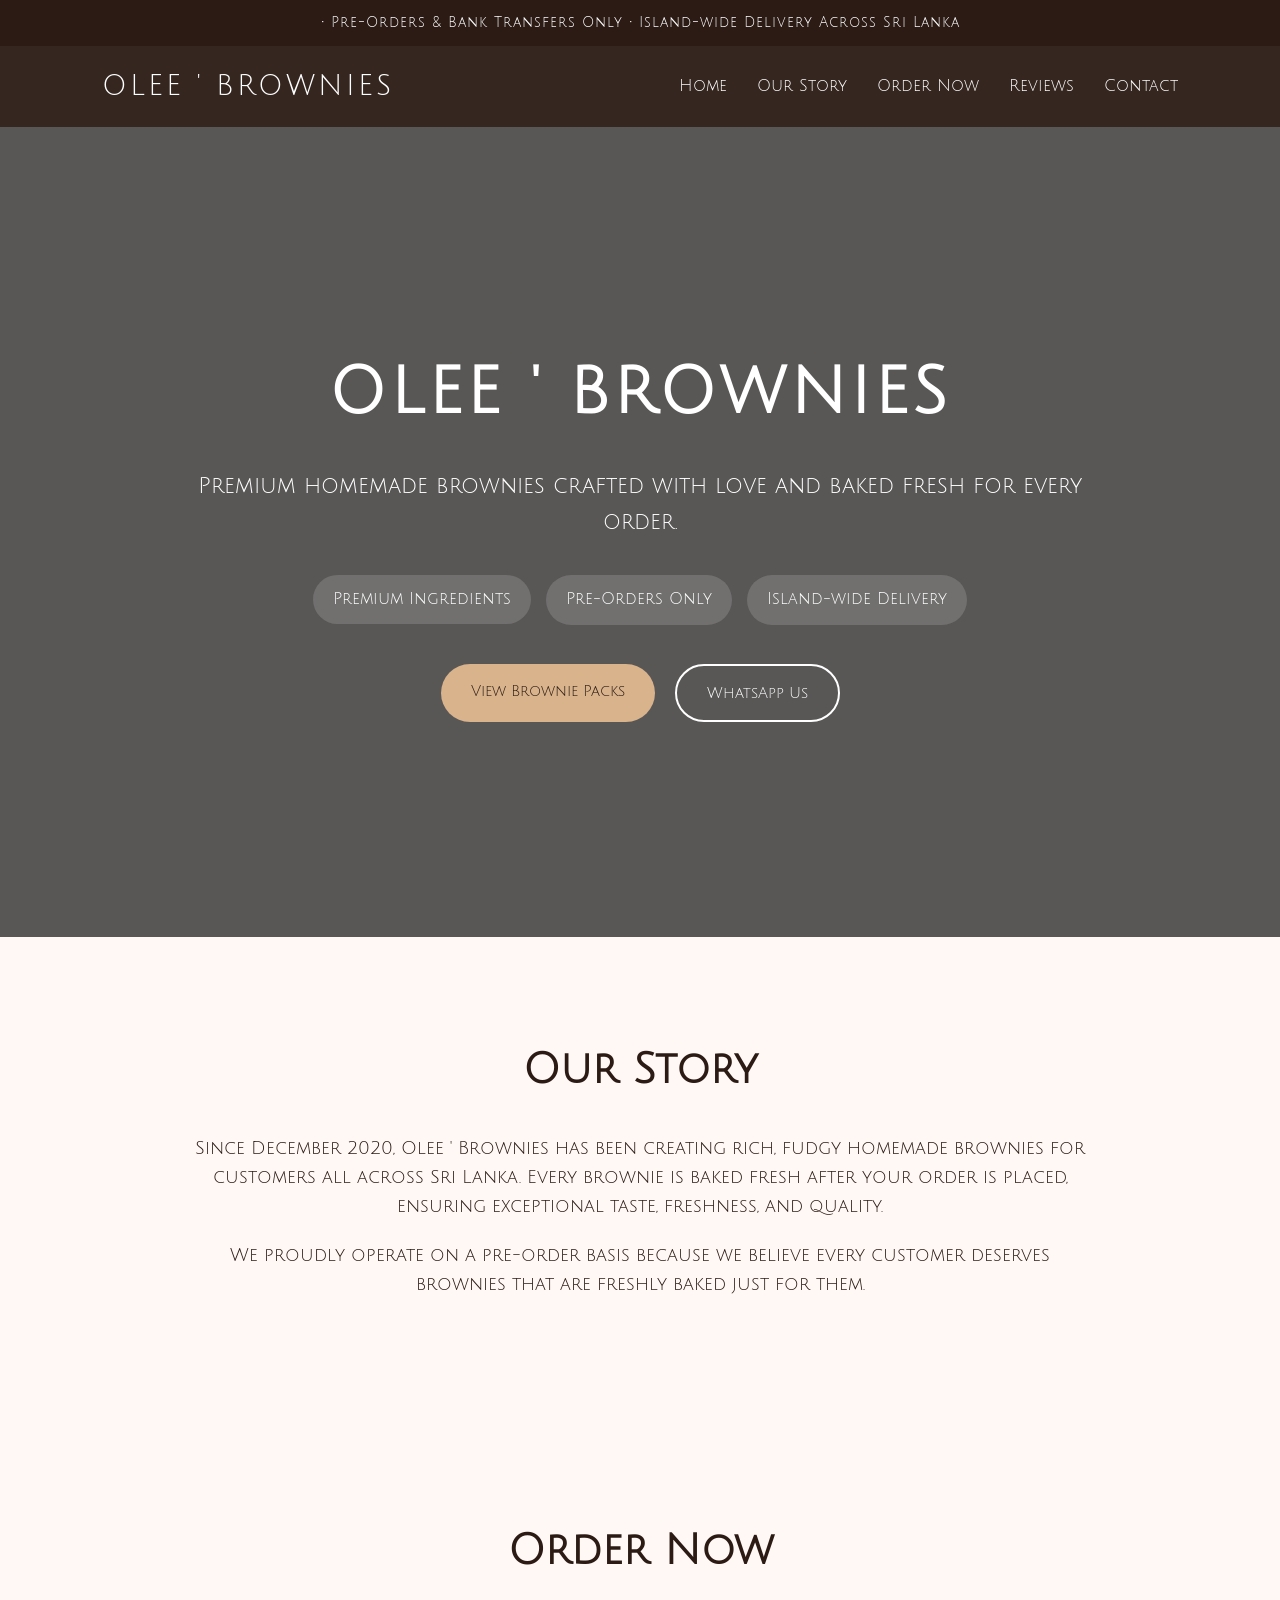
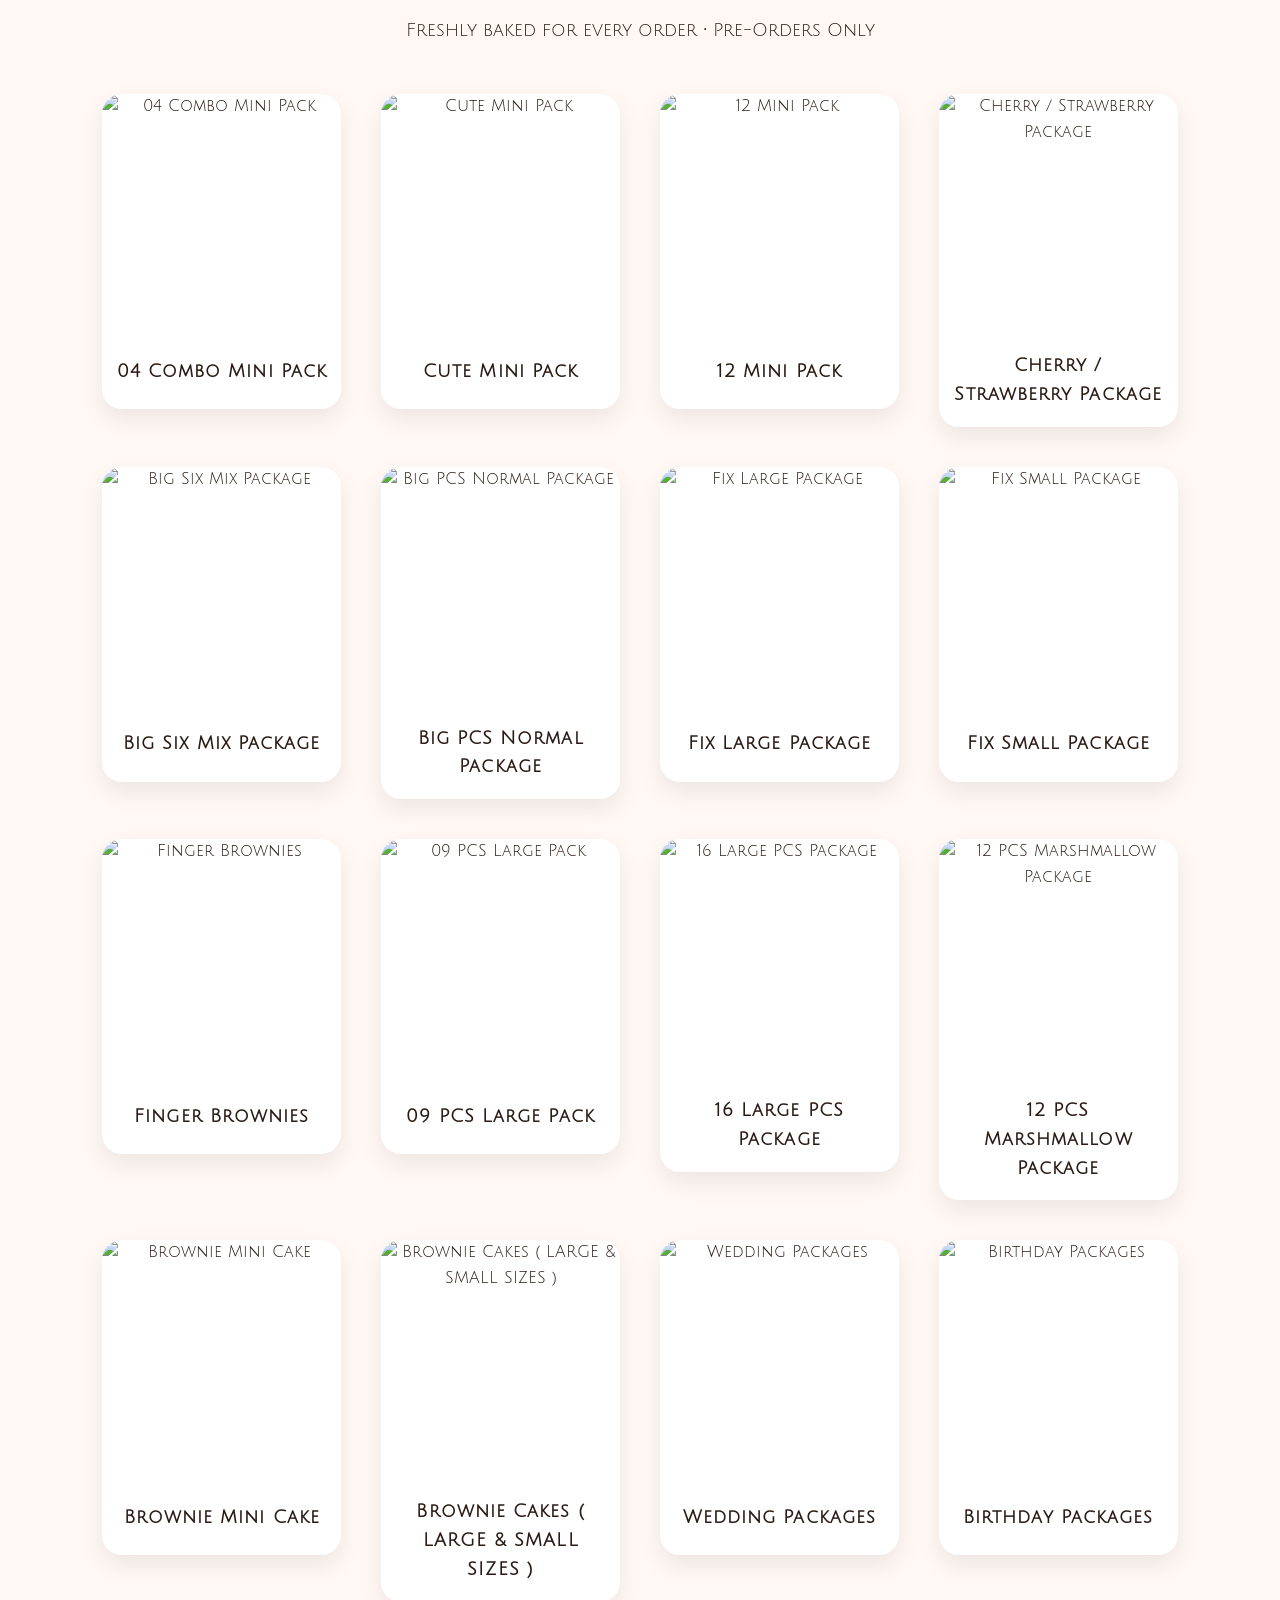
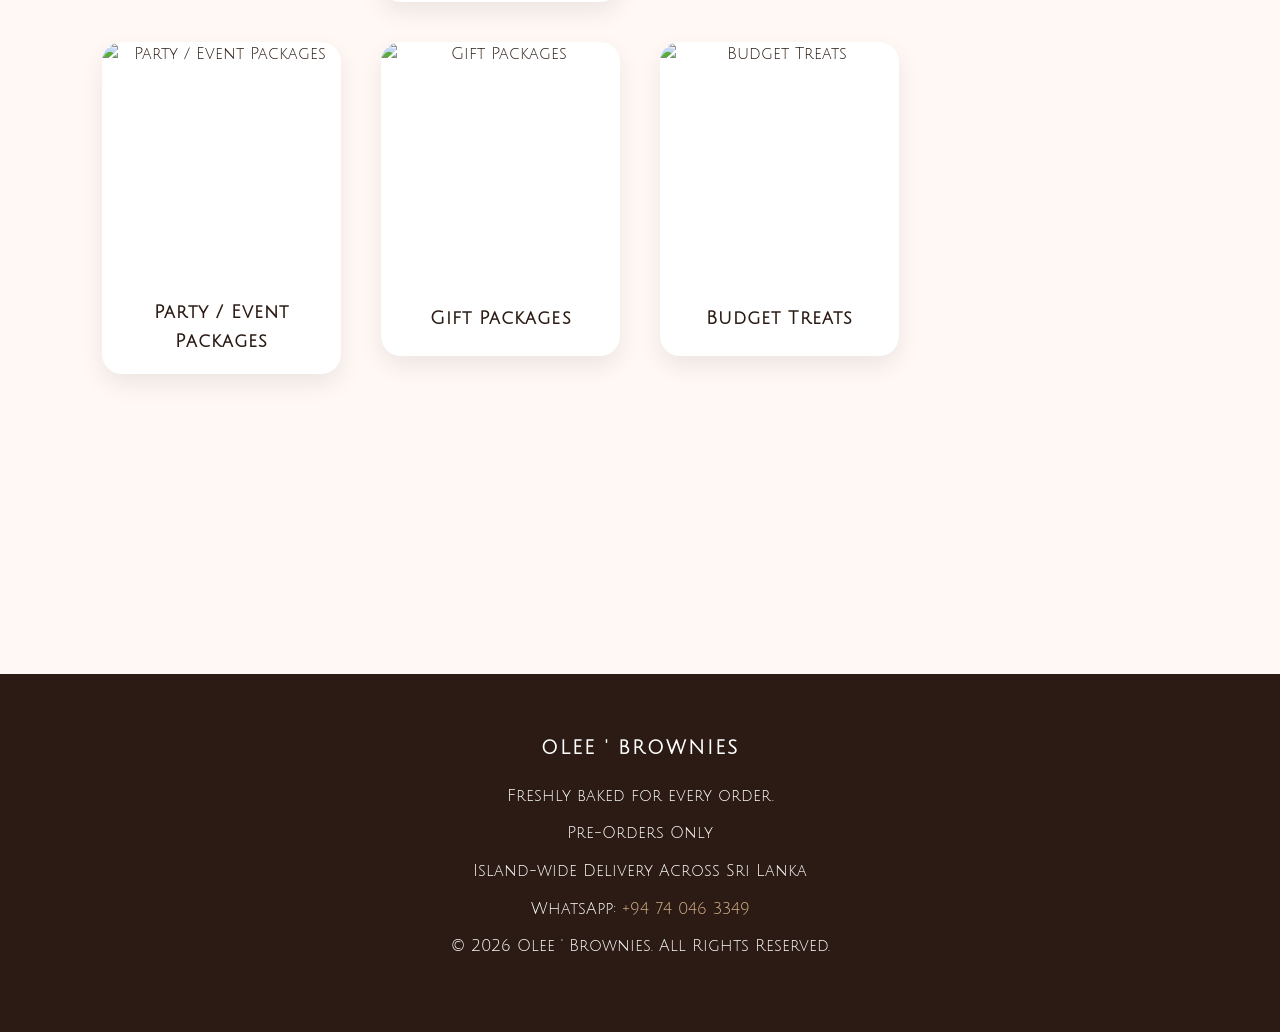
==== commit aaa47270: "Update homepage SEO title for Brownies Sri Lanka" ====
--- a/index.html
+++ b/index.html
@@ -12,7 +12,8 @@
 <meta property="og:url" content="https://asaranga-94.github.io/olee-brownies-website/"/>
 <meta property="og:image" content="https://asaranga-94.github.io/olee-brownies-website/images/logo.jpg"/>
 <meta property="og:site_name" content="Olee ' Brownies"/>
-<title>Olee ' Brownies | Premium Homemade Brownies &amp; Brownie Cakes in Sri Lanka</title>
+<title>Homemade Brownies in Sri Lanka | Olee ' Brownies</title>
+<link rel="icon" type="image/jpeg" href="images/logo.jpg">
 <link href="images/logo.jpg" rel="icon" type="image/jpeg"/>
 <link href="https://fonts.googleapis.com" rel="preconnect"/>
 <link crossorigin="" href="https://fonts.gstatic.com" rel="preconnect"/>
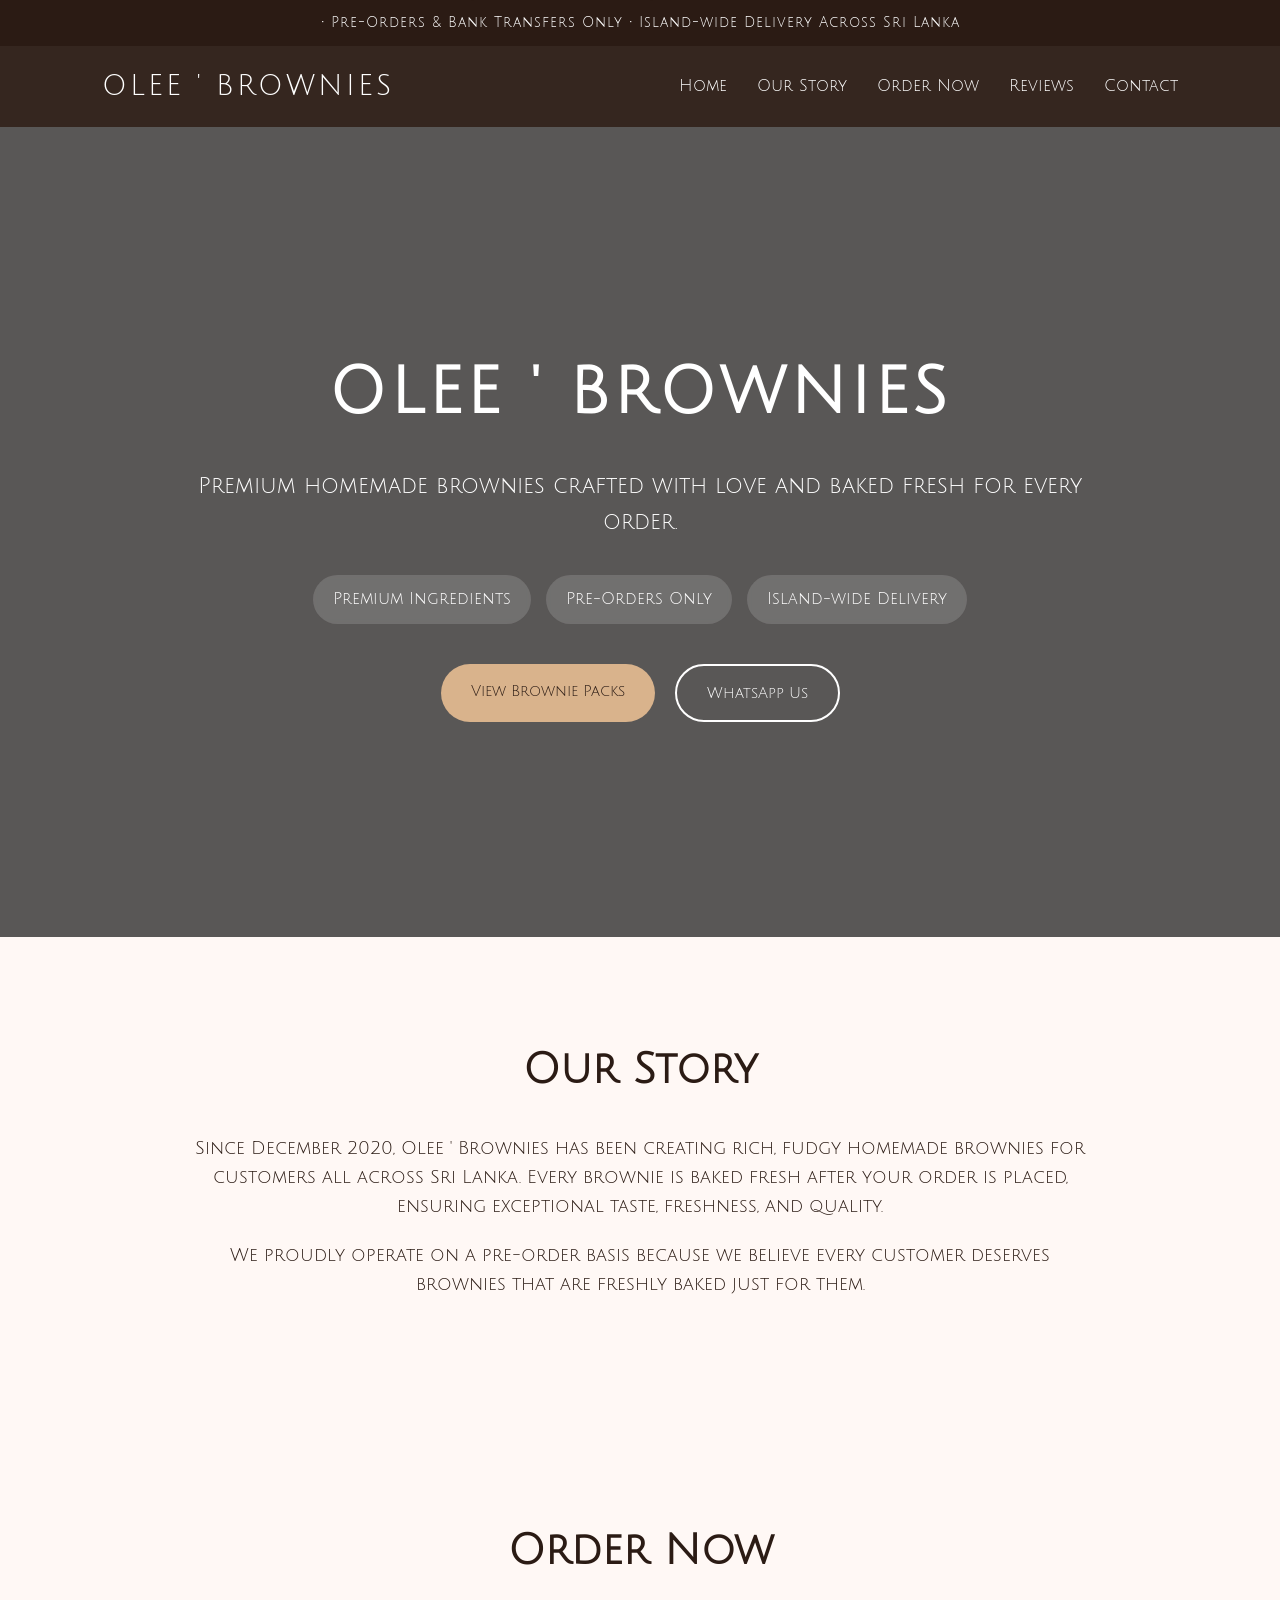
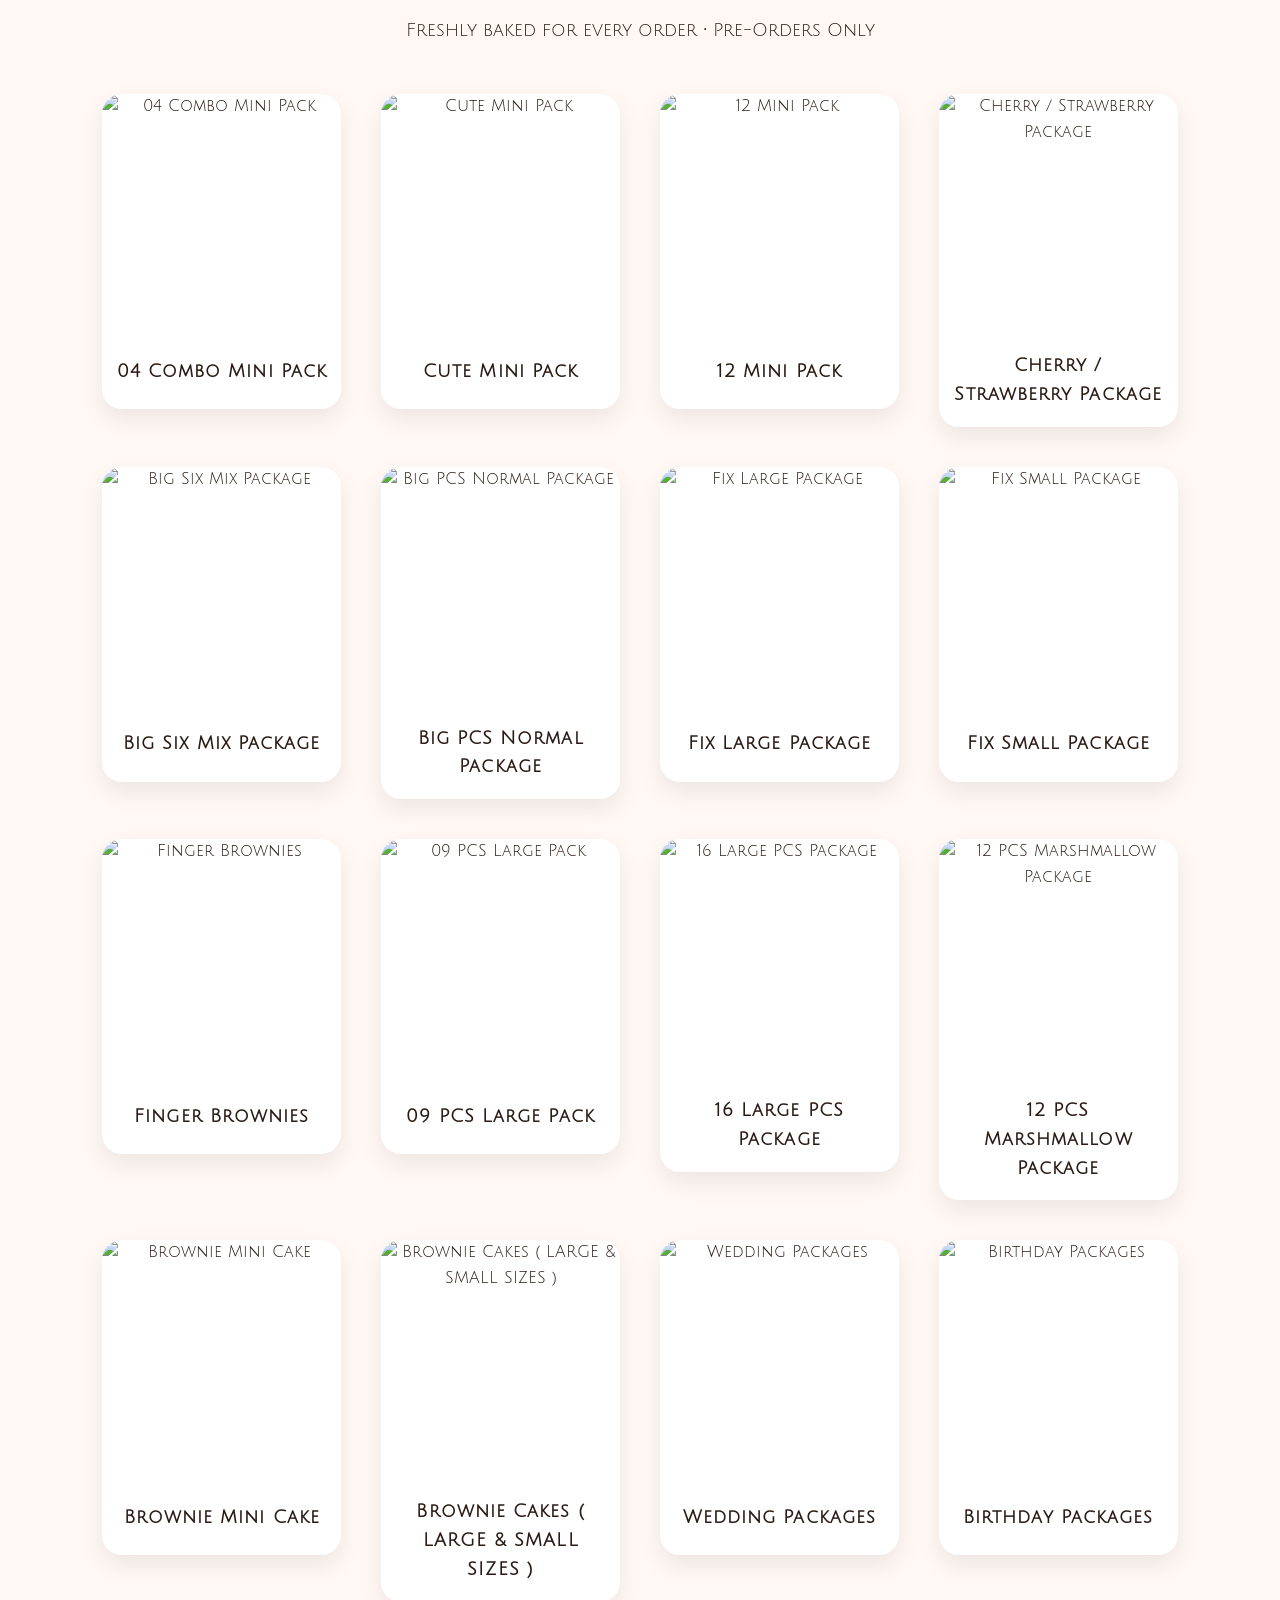
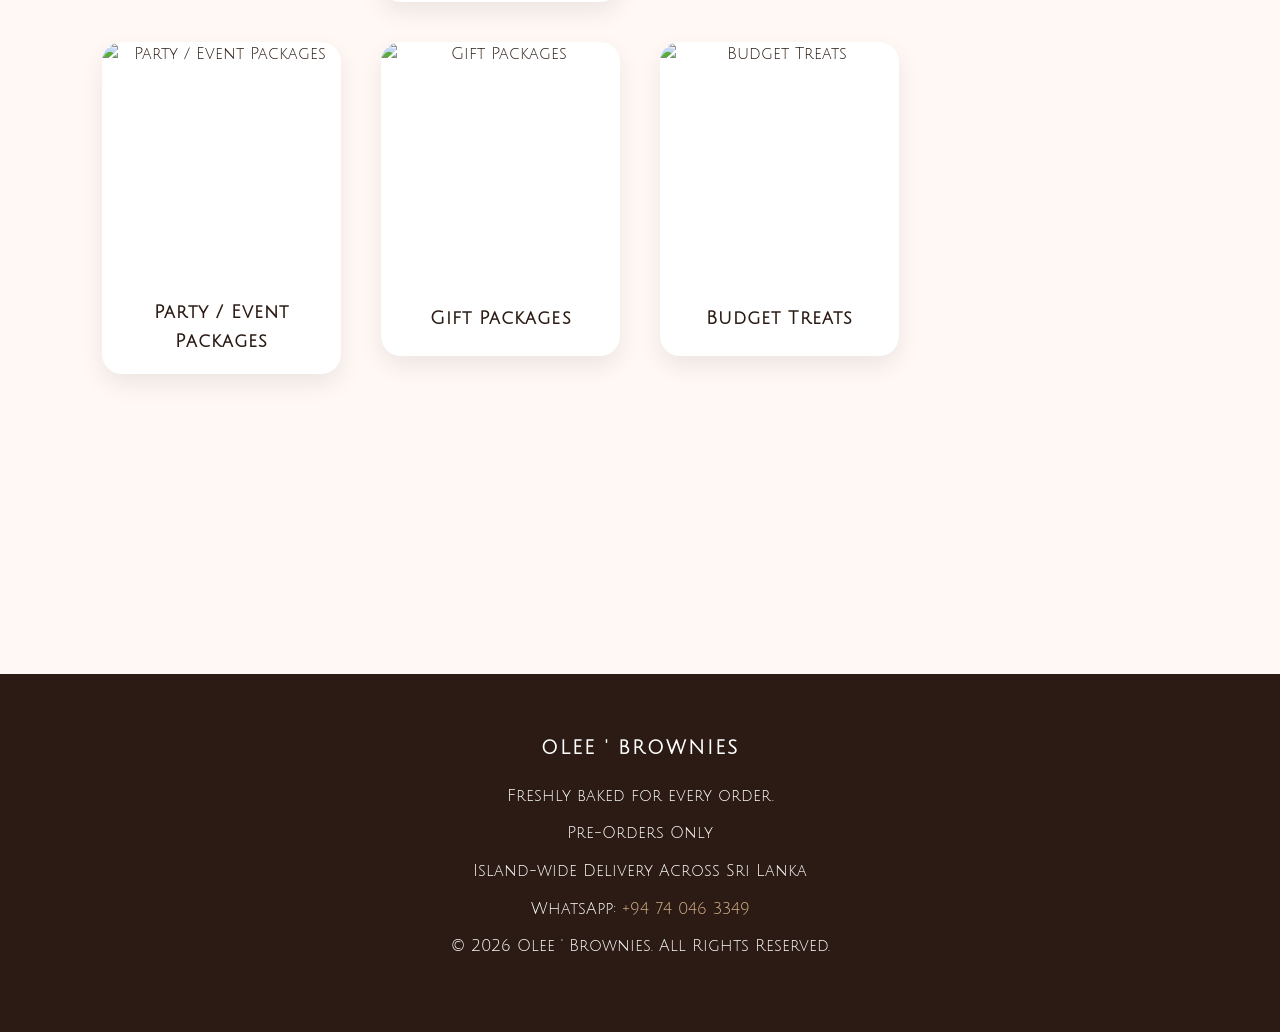
==== commit e953a7c0: "Add Christmas snowfall effect" ====
--- a/index.html
+++ b/index.html
@@ -1,10 +1,10 @@
+
 <!DOCTYPE html>
-
 <html lang="en">
 <head>
 <meta charset="utf-8"/>
 <meta content="width=device-width, initial-scale=1.0" name="viewport"/>
-<meta content="Olee ' Brownies offers premium homemade brownies, brownie cakes, wedding packages, birthday packages, gift boxes, and island-wide delivery across Sri Lanka. Freshly baked for every order." name="description"/>
+<meta name="description" content="Olee ' Brownies offers homemade brownies in Sri Lanka, including brownie cakes, wedding and birthday packages, gift boxes, and island-wide delivery. Freshly baked for every order."/>
 <!-- Open Graph / Social Sharing SEO -->
 <meta property="og:type" content="website"/>
 <meta property="og:title" content="Olee ' Brownies | Premium Homemade Brownies in Sri Lanka"/>
@@ -12,7 +12,7 @@
 <meta property="og:url" content="https://asaranga-94.github.io/olee-brownies-website/"/>
 <meta property="og:image" content="https://asaranga-94.github.io/olee-brownies-website/images/logo.jpg"/>
 <meta property="og:site_name" content="Olee ' Brownies"/>
-<title>Homemade Brownies in Sri Lanka | Olee ' Brownies</title>
+<title>Olee ' Brownies | Premium Homemade Brownies &amp; Brownie Cakes in Sri Lanka</title>
 <link rel="icon" type="image/jpeg" href="images/logo.jpg">
 <link href="images/logo.jpg" rel="icon" type="image/jpeg"/>
 <link href="https://fonts.googleapis.com" rel="preconnect"/>
@@ -26,7 +26,6 @@
   window.dataLayer = window.dataLayer || [];
   function gtag(){dataLayer.push(arguments);}
   gtag('js', new Date());
-
   gtag('config', 'G-XQJYJ0SX4F');
 </script>
 </head>
@@ -116,7 +115,92 @@
             © 2026 Olee ' Brownies. All Rights Reserved.
         </p>
 </footer>
+
 <script src="products.js"></script>
+
+<!-- Christmas Snowfall: December 1–31, 2026 -->
+<script>
+(function () {
+  const now = new Date();
+  const start = new Date(2026, 11, 1);
+  const end = new Date(2027, 0, 1);
+
+  if (now < start || now >= end) return;
+
+  if (window.matchMedia('(prefers-reduced-motion: reduce)').matches) return;
+
+  const style = document.createElement('style');
+
+  style.textContent = `
+    #christmas-snow {
+      position: fixed;
+      inset: 0;
+      pointer-events: none;
+      overflow: hidden;
+      z-index: 99999;
+    }
+
+    #christmas-snow span {
+      position: absolute;
+      top: -30px;
+      animation: christmas-fall linear infinite;
+      will-change: transform;
+    }
+
+    #christmas-snow .snowflake {
+      color: white;
+      text-shadow: 0 0 5px rgba(255,255,255,0.9),
+                   0 1px 5px rgba(43,27,20,0.7);
+    }
+
+    #christmas-snow .snow-dot {
+      background: white;
+      border-radius: 50%;
+      box-shadow: 0 0 7px 2px rgba(255,255,255,0.8);
+    }
+
+    @keyframes christmas-fall {
+      from {
+        transform: translate3d(0, -30px, 0) rotate(0deg);
+      }
+      to {
+        transform: translate3d(var(--drift), 110vh, 0) rotate(360deg);
+      }
+    }
+  `;
+
+  document.head.appendChild(style);
+
+  const snow = document.createElement('div');
+  snow.id = 'christmas-snow';
+  snow.setAttribute('aria-hidden', 'true');
+  document.body.appendChild(snow);
+
+  for (let i = 0; i < 30; i++) {
+    const flake = document.createElement('span');
+
+    if (i < 18) {
+      flake.className = 'snowflake';
+      flake.textContent = Math.random() > 0.5 ? '❄' : '❅';
+      flake.style.fontSize = (10 + Math.random() * 13) + 'px';
+    } else {
+      flake.className = 'snow-dot';
+      const size = 2 + Math.random() * 4;
+      flake.style.width = size + 'px';
+      flake.style.height = size + 'px';
+      flake.style.filter = 'blur(' + (Math.random() * 1.5) + 'px)';
+    }
+
+    flake.style.left = Math.random() * 100 + '%';
+    flake.style.opacity = 0.5 + Math.random() * 0.5;
+    flake.style.setProperty('--drift', (Math.random() * 100 - 50) + 'px');
+    flake.style.animationDuration = (9 + Math.random() * 10) + 's';
+    flake.style.animationDelay = -(Math.random() * 19) + 's';
+
+    snow.appendChild(flake);
+  }
+})();
+</script>
+
 </body>
-
-</html>+</html>
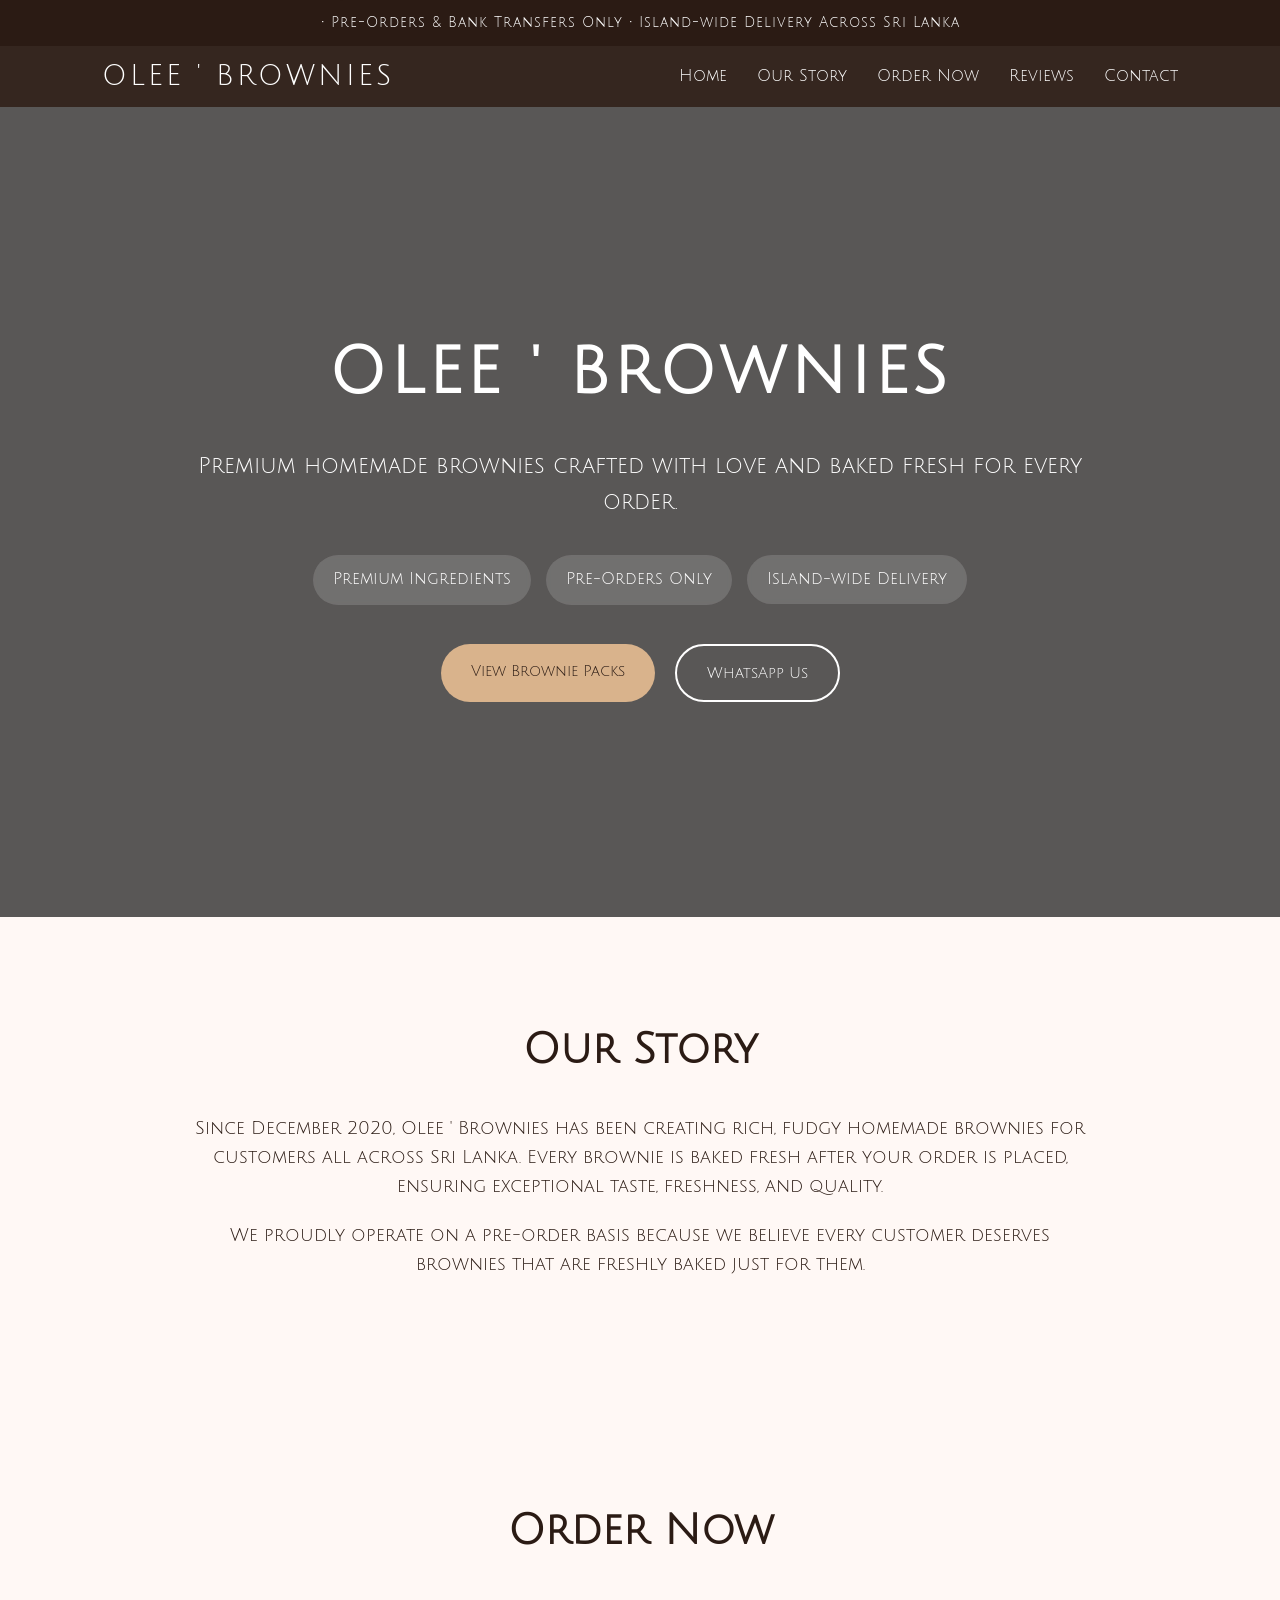
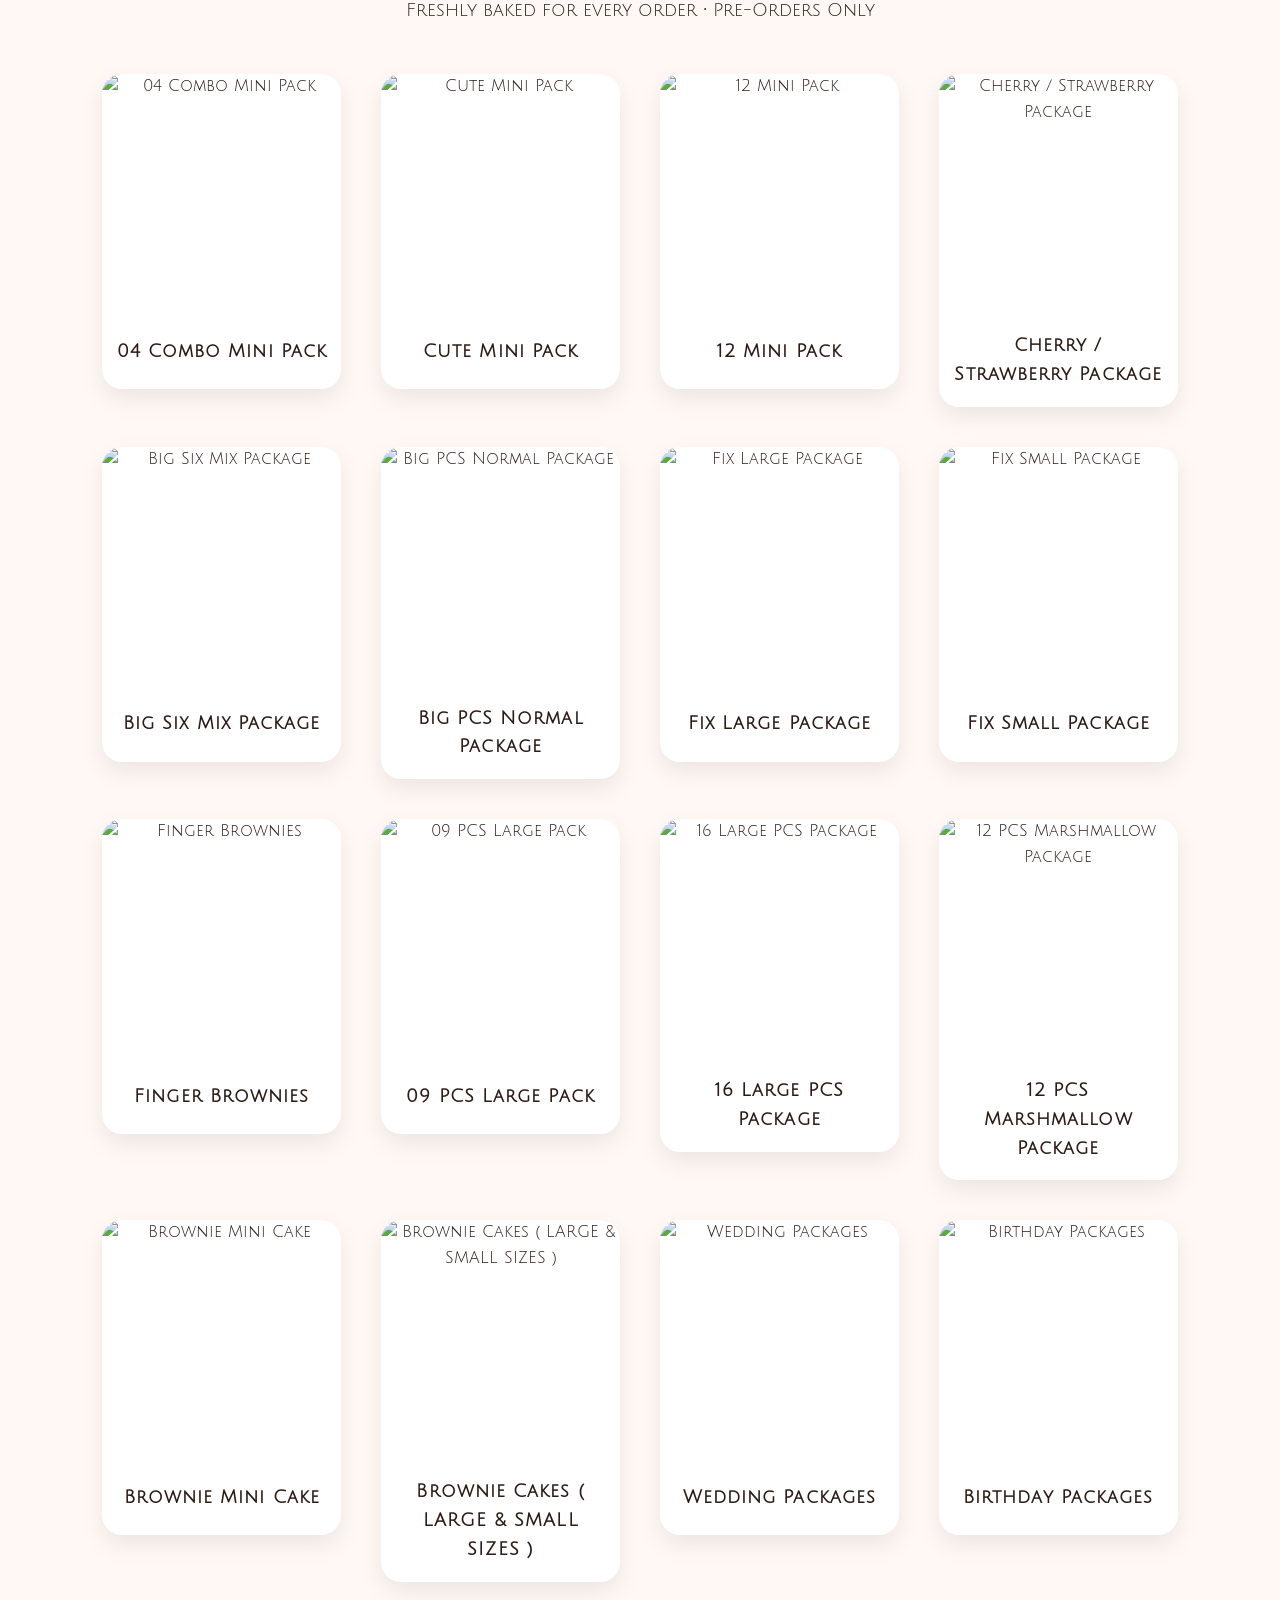
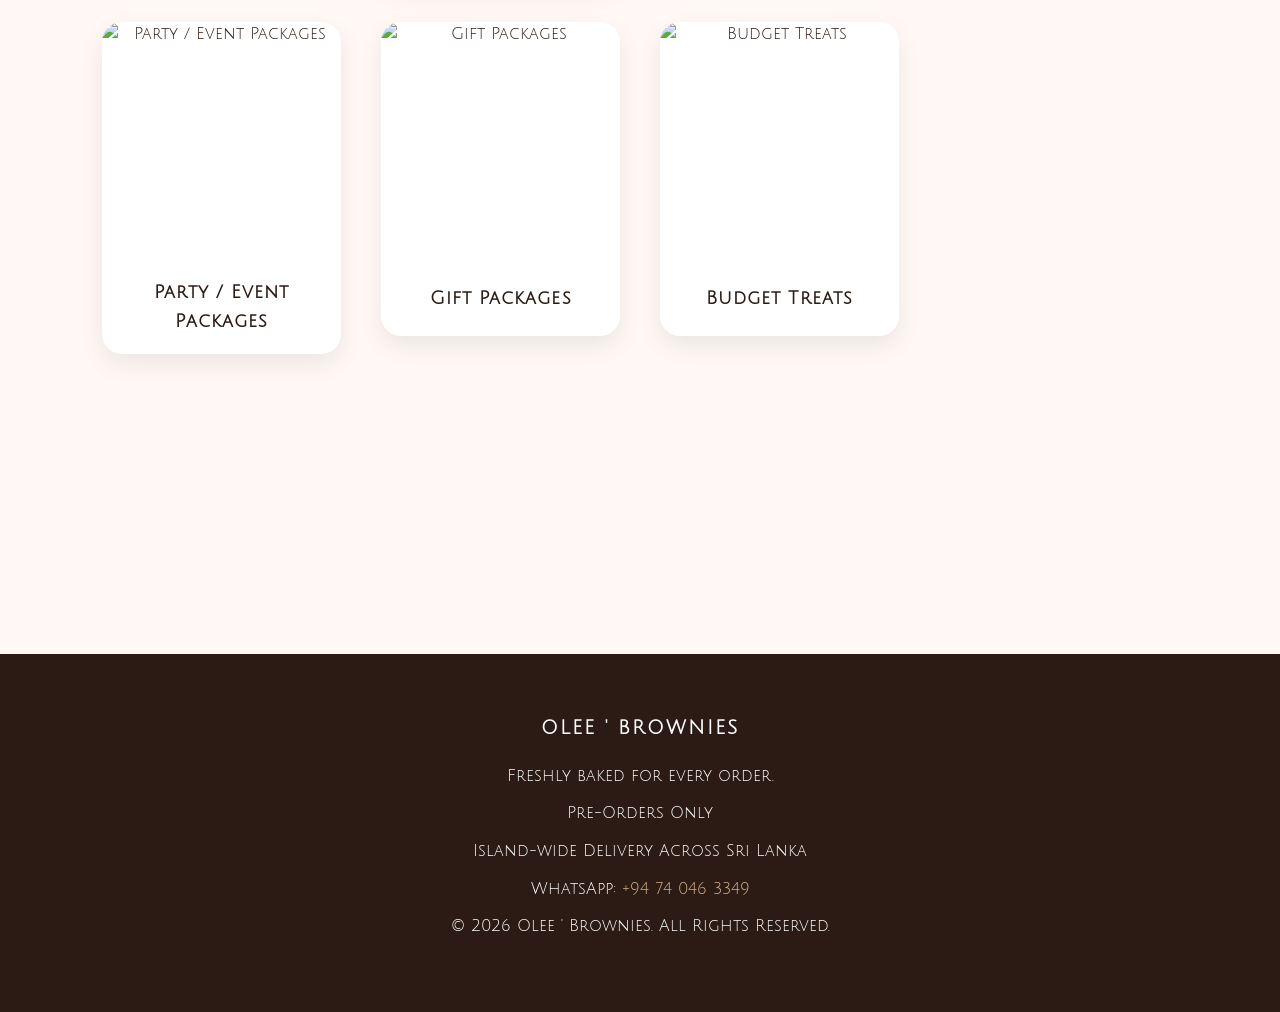
==== commit f4b892c6: "Add custom Olee favicon" ====
--- a/index.html
+++ b/index.html
@@ -13,8 +13,7 @@
 <meta property="og:image" content="https://asaranga-94.github.io/olee-brownies-website/images/logo.jpg"/>
 <meta property="og:site_name" content="Olee ' Brownies"/>
 <title>Olee ' Brownies | Premium Homemade Brownies &amp; Brownie Cakes in Sri Lanka</title>
-<link rel="icon" type="image/jpeg" href="images/logo.jpg">
-<link href="images/logo.jpg" rel="icon" type="image/jpeg"/>
+<link rel="icon" type="image/png" href="images/favicon.png">
 <link href="https://fonts.googleapis.com" rel="preconnect"/>
 <link crossorigin="" href="https://fonts.gstatic.com" rel="preconnect"/>
 <link href="https://fonts.googleapis.com/css2?family=Julius+Sans+One&amp;display=swap" rel="stylesheet"/>
--- a/style.css
+++ b/style.css
@@ -1,3 +1,4 @@
+
 /* =========================
    GLOBAL STYLES
 ========================= */
@@ -40,15 +41,12 @@
     position:sticky;
     top:0;
     width:100%;
-
     background:rgba(43,27,20,0.95);
     backdrop-filter:blur(10px);
-
     display:flex;
     justify-content:space-between;
     align-items:center;
-
-    padding:18px 8%;
+    padding:8px 8%;
     z-index:1000;
 }
 
@@ -80,21 +78,17 @@
 
 .hero{
     min-height:90vh;
-
     display:flex;
     justify-content:center;
     align-items:center;
-
     text-align:center;
     padding:0 20px;
-
     background:
         linear-gradient(
             rgba(0,0,0,0.65),
             rgba(0,0,0,0.65)
         ),
         url("images/hero.jpg");
-
     background-size:cover;
     background-position:center;
 }
@@ -197,12 +191,9 @@
     width:100%;
     max-width:1200px;
     margin:50px auto 0;
-
     display:grid !important;
     grid-template-columns:repeat(4, minmax(0, 1fr)) !important;
-
     gap:40px;
-
     align-items:start;
 }
 
@@ -213,13 +204,10 @@
 .product-card{
     width:100% !important;
     max-width:none !important;
-
     background:white;
     border-radius:20px;
     overflow:hidden;
-
     box-shadow:0 10px 25px rgba(0,0,0,0.08);
-
     transition:0.3s;
 }
 
@@ -233,10 +221,8 @@
 
 .product-card > img{
     display:block;
-
     width:100%;
     height:280px;
-
     object-fit:cover;
 }
 
@@ -247,16 +233,13 @@
 .product-images{
     display:flex;
     gap:10px;
-
     margin-bottom:15px;
 }
 
 .product-images img{
     display:block;
-
     width:50%;
     height:180px;
-
     object-fit:cover;
     border-radius:12px;
 }
@@ -268,14 +251,12 @@
 .product-card h3{
     margin:18px 0 8px;
     padding:0 18px;
-
     font-size:20px;
 }
 
 .product-card p{
     padding:0 18px;
     margin-bottom:12px;
-
     font-size:15px;
 }
 
@@ -290,18 +271,13 @@
 
 .order-btn{
     display:block;
-
     margin:15px 18px 18px;
     padding:13px;
-
     background:#25D366;
     color:white;
-
     text-decoration:none;
     text-align:center;
-
     border-radius:12px;
-
     transition:0.3s;
 }
 
@@ -316,32 +292,24 @@
 
 .product-slider{
     position:relative;
-
     width:100%;
     height:280px;
-
     overflow:hidden;
-
     background:#f5f5f5;
 }
 
 .slider-track{
     display:flex;
-
     width:200%;
     height:280px;
-
     transition:transform 0.4s ease;
 }
 
 .slider-track img{
     display:block;
-
     width:50% !important;
     height:280px !important;
-
     object-fit:cover !important;
-
     flex-shrink:0;
 }
 
@@ -351,27 +319,19 @@
 
 .slider-btn{
     position:absolute;
-
     top:50%;
     transform:translateY(-50%);
-
     width:42px;
     height:42px;
-
     border:none;
     border-radius:50%;
-
     background:rgba(43,27,20,0.75);
     color:white;
-
     font-size:22px;
-
     cursor:pointer;
-
     display:flex;
     align-items:center;
     justify-content:center;
-
     z-index:10;
 }
 
@@ -393,26 +353,19 @@
 
 .slider-dots{
     position:absolute;
-
     bottom:12px;
     left:50%;
-
     transform:translateX(-50%);
-
     display:flex;
     gap:8px;
-
     z-index:10;
 }
 
 .slider-dot{
     width:9px;
     height:9px;
-
     border-radius:50%;
-
     background:rgba(255,255,255,0.7);
-
     cursor:pointer;
 }
 
@@ -426,15 +379,10 @@
 
 .review-card{
     max-width:700px;
-
     margin:30px auto;
-
     background:white;
-
     padding:30px;
-
     border-radius:20px;
-
     box-shadow:0 10px 25px rgba(0,0,0,0.08);
 }
 
@@ -445,9 +393,7 @@
 .footer{
     background:#2b1b14;
     color:white;
-
     text-align:center;
-
     padding:60px 20px;
 }
 
@@ -501,14 +447,22 @@
 
     .navbar{
         flex-direction:column;
-        gap:20px;
-        padding:20px;
+        gap:6px;
+        padding:7px 16px;
+    }
+
+    .logo{
+        font-size:21px;
     }
 
     .nav-links{
         flex-wrap:wrap;
         justify-content:center;
-        gap:15px;
+        gap:6px 12px;
+    }
+
+    .nav-links a{
+        font-size:12px;
     }
 
     .hero h1{
@@ -561,6 +515,7 @@
     }
 
 }
+
 @media(max-width:1100px){
 
     .products-grid{
@@ -588,7 +543,7 @@
 
 /* =========================
    NEW PRODUCT CATALOG CARDS
-   ========================= */
+========================= */
 
 .catalog-grid{
     width:100%;
@@ -637,7 +592,7 @@
 
 /* =========================
    PRODUCT DETAILS PAGE
-   ========================= */
+========================= */
 
 .details-back-top{
     color:white;
